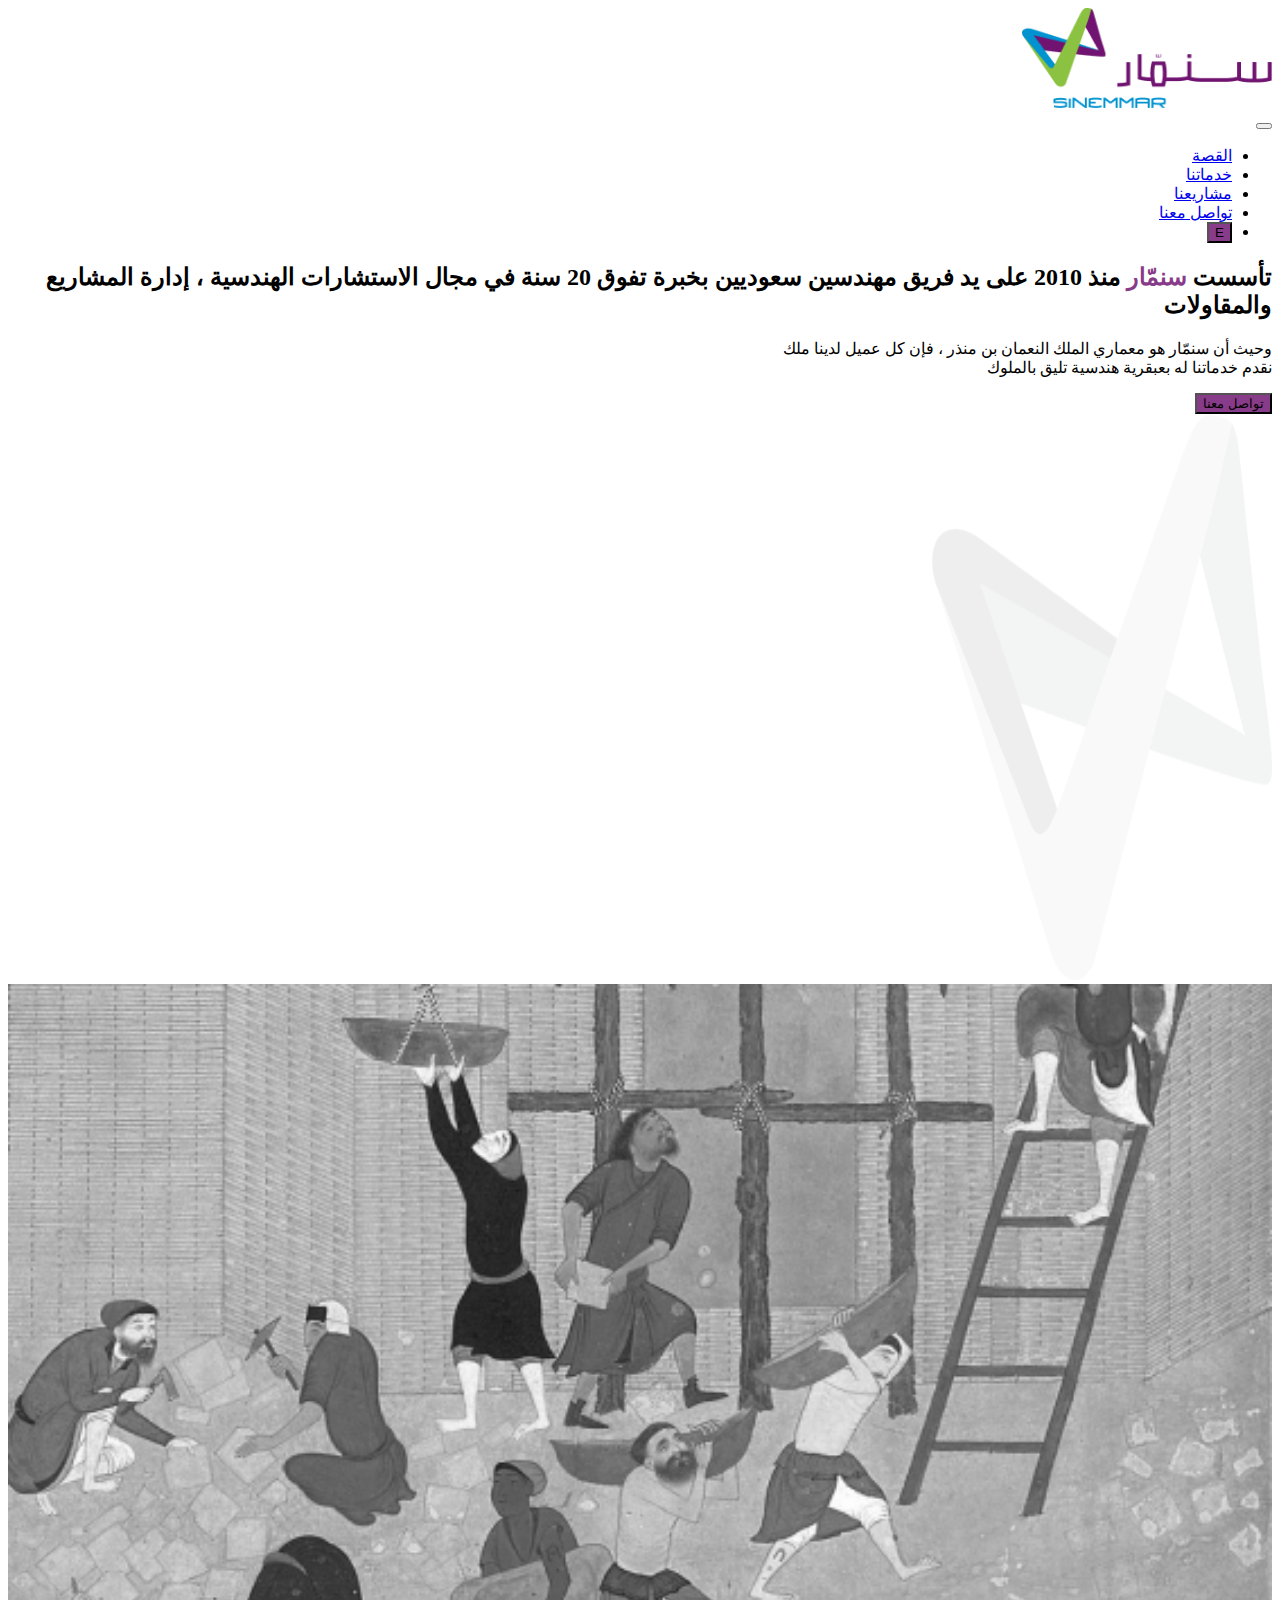
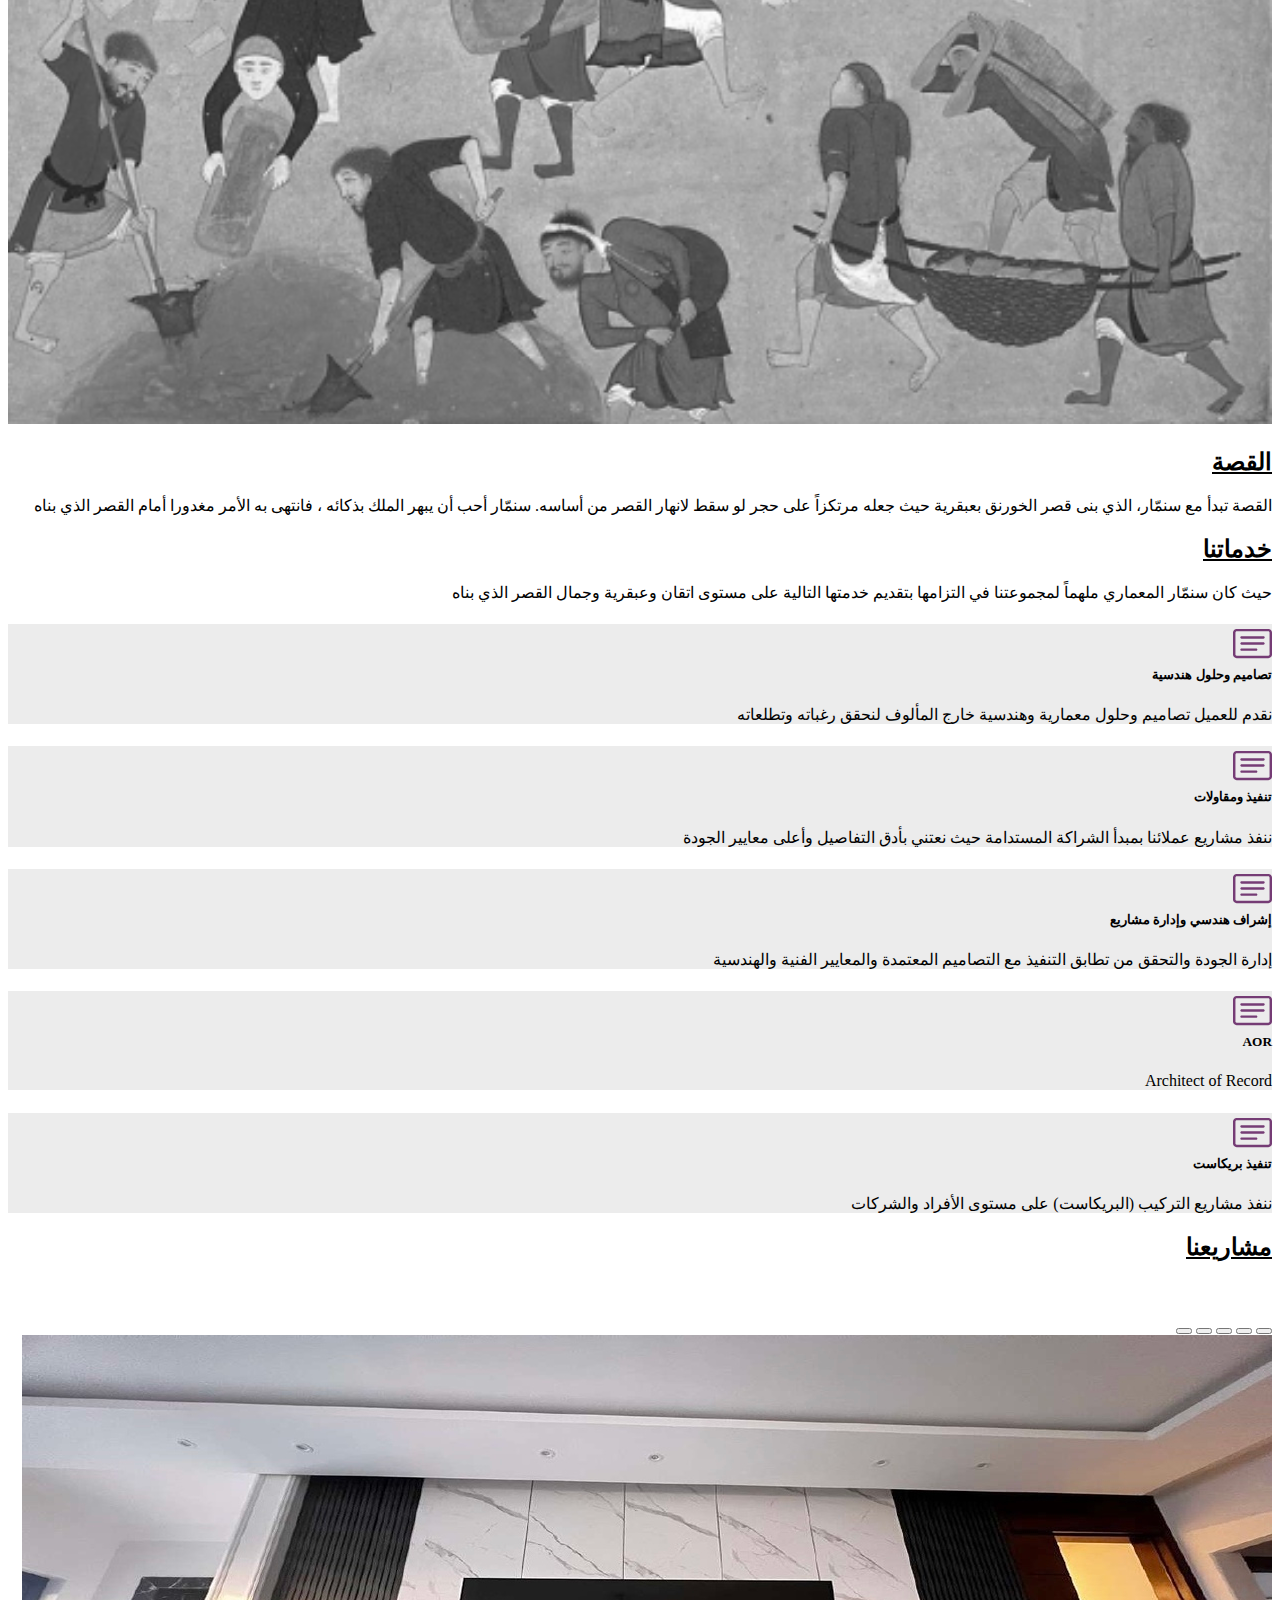
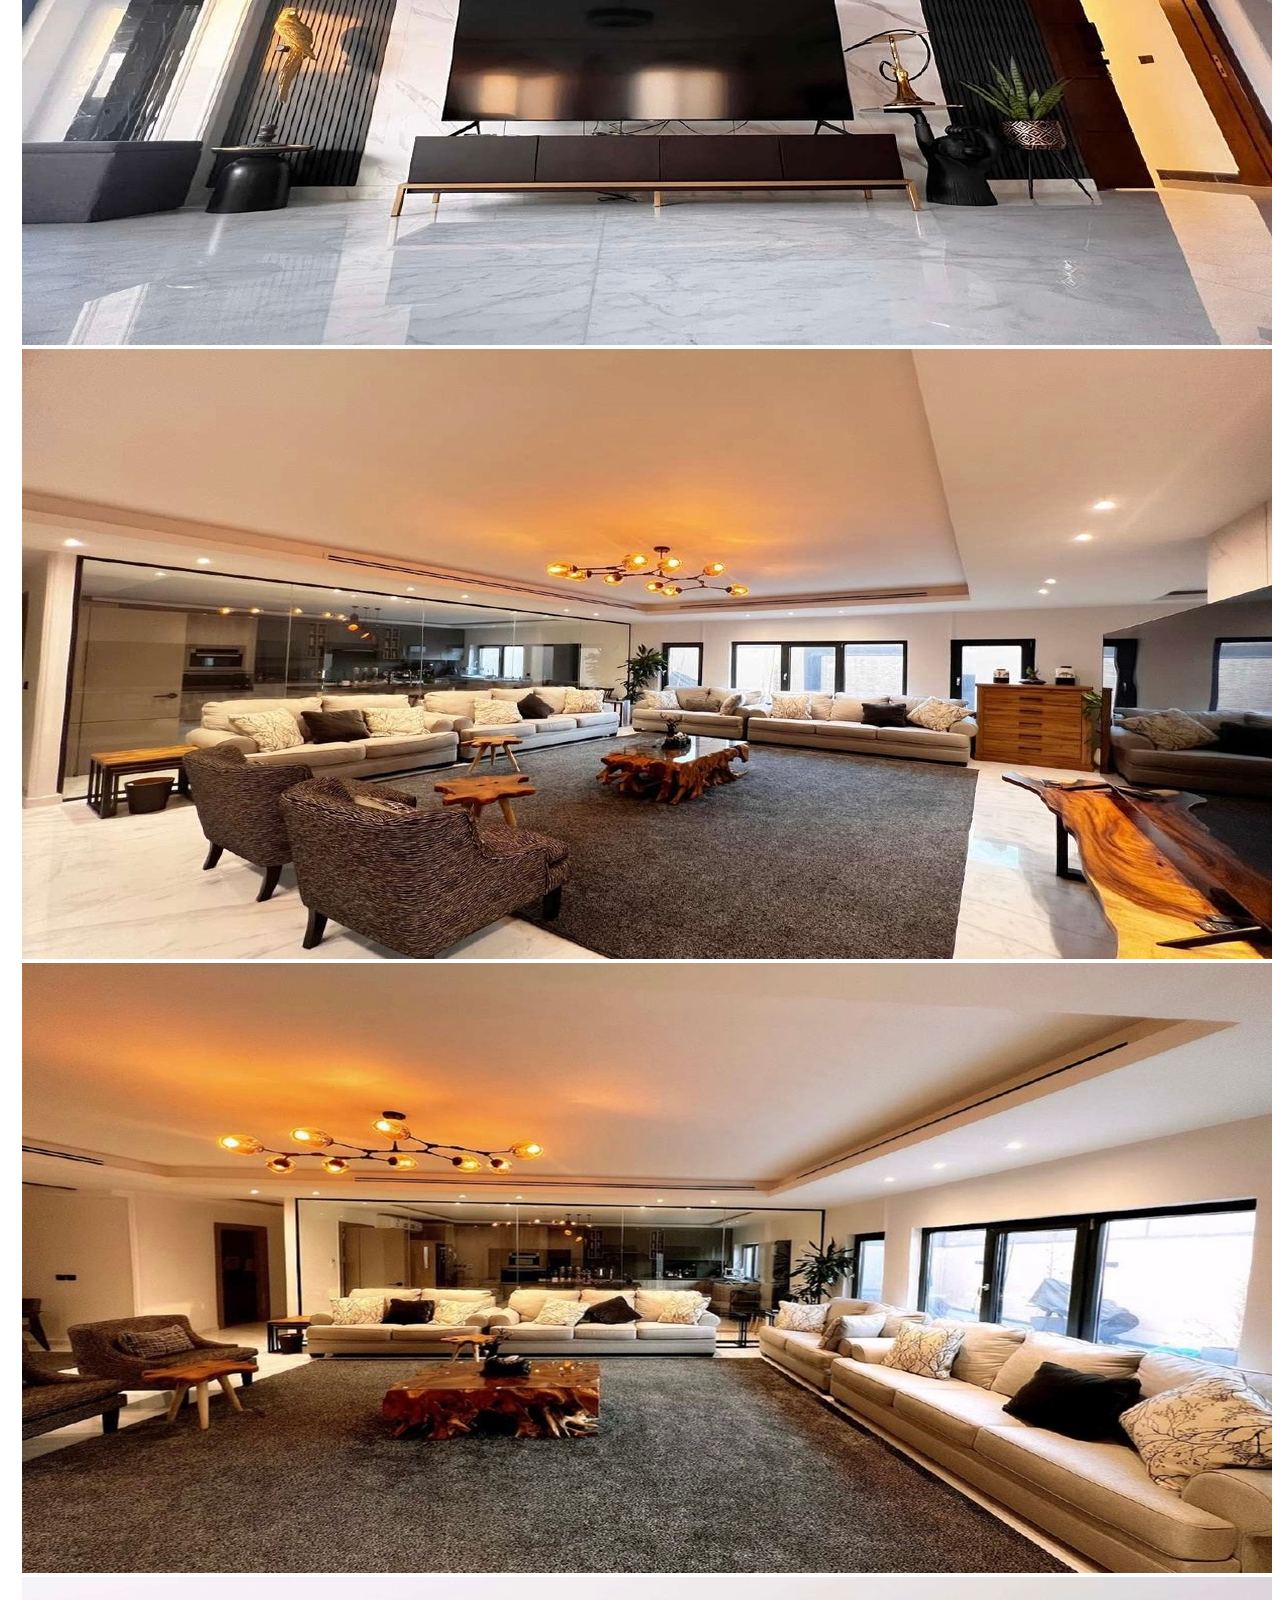
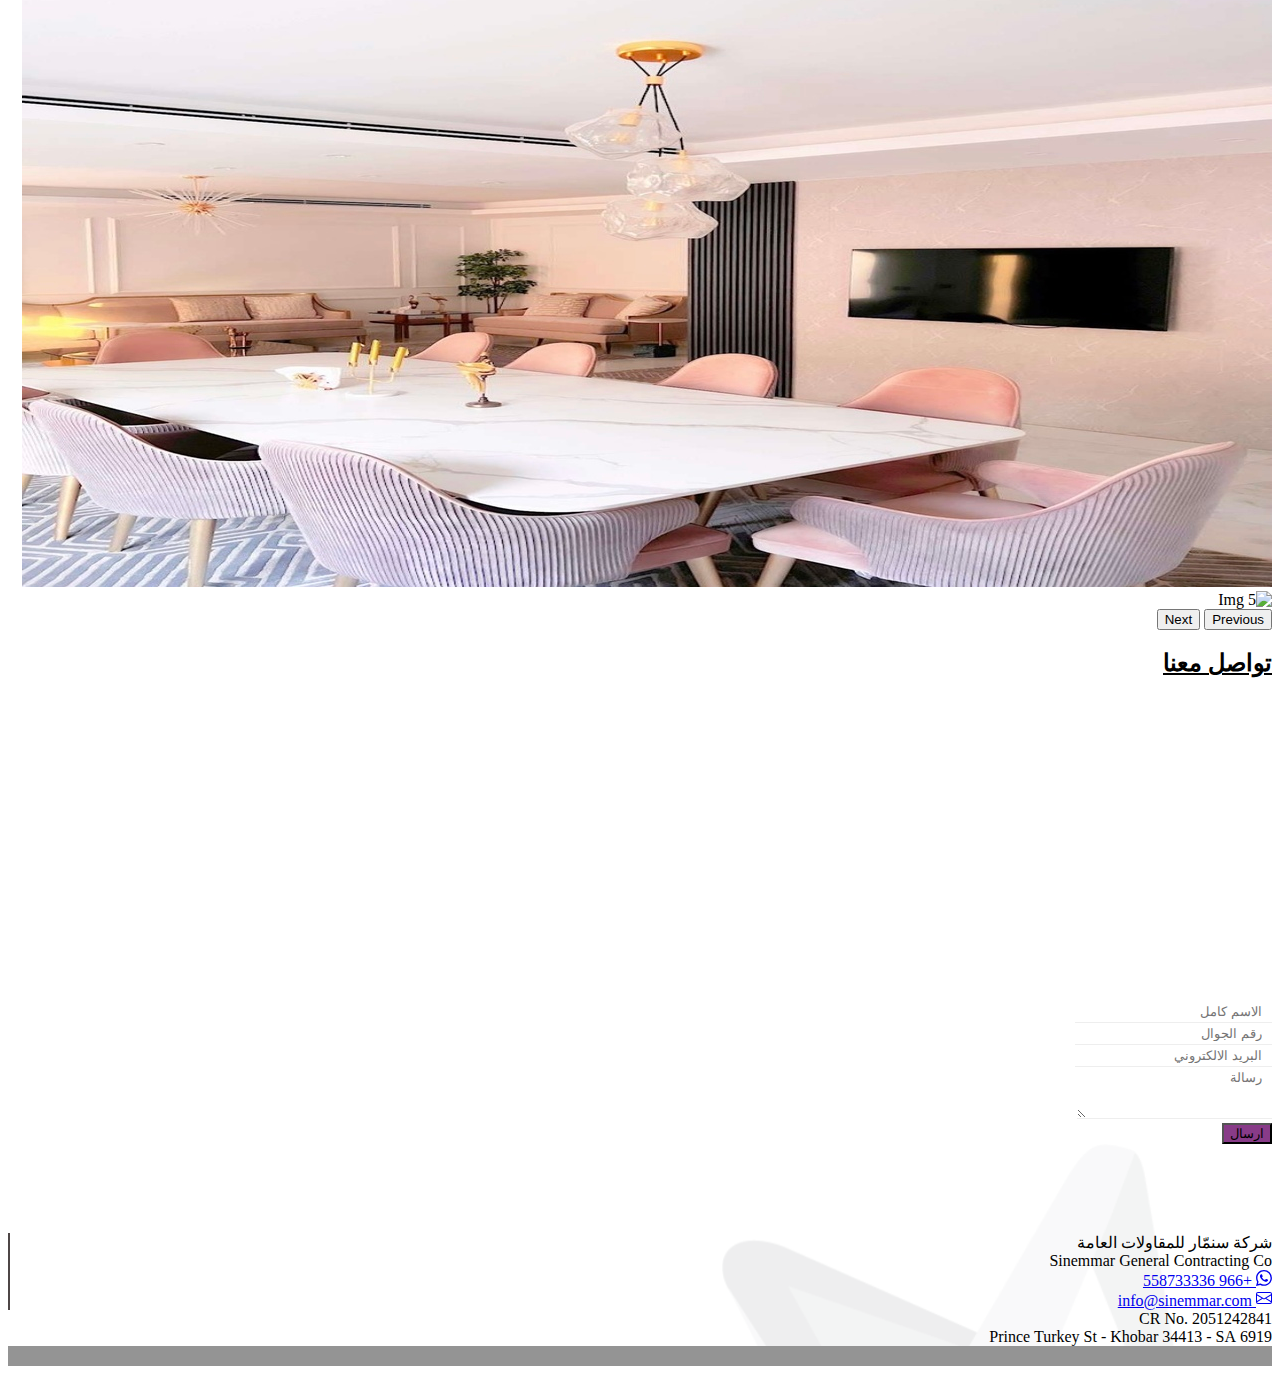
==== index.html @ f7c26a79 "slider en update" ====
<!DOCTYPE html>
<html lang="ar" dir="rtl">
  <head>
    <meta charset="utf-8" />
    <meta name="viewport" content="width=device-width, initial-scale=1">
    <title>سنمار</title>
    <link
      href="https://cdn.jsdelivr.net/npm/bootstrap@5.2.0/dist/css/bootstrap.min.css"
      rel="stylesheet"
      integrity="sha384-gH2yIJqKdNHPEq0n4Mqa/HGKIhSkIHeL5AyhkYV8i59U5AR6csBvApHHNl/vI1Bx"
      crossorigin="anonymous"
    />
    <!-- Local Css -->
    <link rel="stylesheet" href="assets/css/style.css" />
    <!-- google font-->
    <link rel="preconnect" href="https://fonts.googleapis.com" />
    <link rel="preconnect" href="https://fonts.gstatic.com" crossorigin />
    <link
      href="https://fonts.googleapis.com/css2?family=Montserrat:wght@400;700&family=Tajawal:wght@300;400;500&display=swap"
      rel="stylesheet"
    />
  </head>
  <body>
    <div class="container" id="mainDiv">
      <nav class="navbar navbar-expand-lg " id="navbar">
        <div class="container" >
          <div class="navbar-brand visible-xs-block">
            <a href="#">
              <img
                class="d-inline-block align-text-top"
                src="assets/images/sinemmarlogo.png"
                alt="logo"
                width="250"
                height="100"
              />
            </a>
          </div>

          <button
            class="navbar-toggler"
            type="button"
            data-bs-toggle="collapse"
            data-bs-target="#navbarSupportedContent"
            aria-controls="navbarSupportedContent"
            aria-expanded="false"
            aria-label="Toggle navigation"
          >
            <span class="navbar-toggler-icon"></span>
          </button>

          <div
            class="collapse navbar-collapse position-relative"
            id="navbarSupportedContent"
          >
            <ul
              class="navbar-nav me-auto mb-2 mb-lg-0 text-black p-0 text-center gap-3"
              
            >
              <li class="nav-item">
                <a class="nav-link" href="#about">القصة</a>
              </li>
              <li class="nav-item">
                <a class="nav-link" href="#services">خدماتنا</a>
              </li>
              <li class="nav-item">
                <a class="nav-link" href="#projects">مشاريعنا</a>
              </li>
              <li class="nav-item">
                <a class="nav-link" href="#contact">تواصل معنا</a>
              </li>

              <li class="nav-item">
                <a class="" href="indexEN.html"
                  ><button
                    type="button"
                    class="btn local-primary text-white px-2 me-md-2"
                  >
                    E
                  </button></a
                >
              </li>
            </ul>
          </div>
        </div>
      </nav>
      
      <div class="row align-items-center py-5">
        <div class="col col-sm-7 col-md-7">
          <h2 class="fw-bold lh-1 mb-2 text-end pb-4">
            تأسست 
            <span style="color: #883b88">سنمّار</span>
            منذ 2010 على يد فريق
            مهندسين سعوديين بخبرة تفوق 20 سنة في مجال الاستشارات الهندسية ،
            إدارة المشاريع والمقاولات
          </h2>
          <p class="lead text-end">
            وحيث أن سنمّار هو معماري الملك النعمان بن منذر ، فإن كل عميل لدينا ملك
            <br />
            نقدم خدماتنا له بعبقرية هندسية تليق بالملوك
          </p>
          <div class="text-end pb-3">
            <a href="#contactUsSection"
              ><button
                type="button"
                class="btn local-primary text-white px-4"
              >
                تواصل معنا
              </button></a
            >
          </div>
        </div>

        <div class="col d-none d-sm-block mb-2">
          <img
            src="assets/images/Asset 2.png"
            class="d-block img-fluid"
            alt="SINEMMAR"
            width="340"
            height="566"
            loading="lazy"
          />
        </div>
      </div>
    </div>


    <div class="bg-light py-5" id="aboutUsSection">
      <div class="position-relative anchor" style="top:-190px; visibility:none" id="about"></div>
      <div class="container pt-4 pb-4">
        <div
          class="row align-items-center"
        >
          <div class="col d-none d-sm-block">
            <img
              id="aboutUsImage"
              src="assets/images/about.png"
              alt="Sinemmar"
              width="100%"
              loading="lazy"
            />
          </div>
          <div class="col col-lg-8 col-md-8 col-sm-12" dir="rtl">
            <h2 class="textalign fw-bold lh-1 mb-3 text-end pb-4">
              <span class="underline">القصة</span>
            </h2>
            <p class="lead text-end ">
              القصة تبدأ مع سنمّار، الذي بنى قصر الخورنق بعبقرية حيث جعله مرتكزاً
              على حجر لو سقط لانهار القصر من أساسه. سنمّار أحب أن يبهر الملك
              بذكائه ، فانتهى به الأمر مغدورا أمام القصر الذي بناه
            </p>
            <div class="d-grid gap-2 d-md-flex justify-content-md-start"></div>
          </div>

          

        </div>
      </div>
    </div>


    <div class="container py-5 border-bottom" id="servicesSection">
      <div class="position-relative anchor" style="top:-190px; visibility:none" id="services"></div>
      <h2 class="fw-bold text-end pb-4">
        <span class="underline">خدماتنا</span>
      </h2>
      <p class="lead text-end">
        حيث كان سنمّار المعماري ملهماً لمجموعتنا في التزامها بتقديم خدمتها
        التالية على مستوى اتقان وعبقرية وجمال القصر الذي بناه
      </p>
      <div
        class="row g-5 pt-3 row-cols-1 row-cols-md-3 justify-content-center"
      >
        

        <div class="col">
          <div class="card h-100 card-background text-end">
            <div class="card-body">
              <h5 class="card-title1">
                <div class="row">
                  <div class="col-2">
                    <img
                    src="assets/images/card-text.svg"
                    alt="Purple icon"
                    width="39"
                    height="39"
                />
                  </div>
                  <div class="col-10">
                    <span class="card-title">تصاميم وحلول هندسية</span>
                  </div>
                  
                </div>

         
              </h5>
              <p class="card-text">
                نقدم للعميل تصاميم وحلول معمارية وهندسية خارج المألوف لنحقق
                رغباته وتطلعاته
              </p>
            </div>
          </div>
        </div>

        <div class="col">
          <div class="card h-100 card-background text-end">
            <div class="card-body">
              <h5 class="card-title1">
                <div class="row">
                  
                  <div class="col-2">
                    <img
                    src="assets/images/card-text.svg"
                    alt="Purple icon"
                    width="39"
                    height="39"
                />
                  </div>
                  <div class="col-10">
                    <span class="card-title">تنفيذ ومقاولات</span>
                  </div>
                </div>
              </h5>
              <p class="card-text">
                ننفذ مشاريع عملائنا بمبدأ الشراكة المستدامة حيث نعتني بأدق
                التفاصيل وأعلى معايير الجودة
              </p>
            </div>
          </div>
        </div>

        <div class="col">
          <div class="card h-100 card-background text-end">
            <div class="card-body">
              <h5 class="card-title1">
                <div class="row">
                  
                  <div class="col-2 ">
                    <img
                      src="assets/images/card-text.svg"
                      alt="Purple icon"
                      width="39"
                      height="39"
                  />
                  </div>
                  <div class="col-10">
                    <span class="card-title">إشراف هندسي وإدارة مشاريع</span>
                  </div>
                </div>

         
              </h5>
              <p class="card-text">إدارة الجودة والتحقق من تطابق التنفيذ مع التصاميم المعتمدة والمعايير الفنية والهندسية
              </p>
            </div>
          </div>
        </div>
        

        <div class="col">
          <div class="card h-100 card-background text-end">
            <div class="card-body">
              <h5 class="card-title1">
                <div class="row">
                  <div class="col-2">
                    <img
                    src="assets/images/card-text.svg"
                    alt="Purple icon"
                    width="39"
                    height="39"
                />
                  </div>
                  <div class="col-10">
                    <span class="card-title">AOR</span>
                  </div>
                  
                </div>

         
              </h5>
              <p class="card-text">
                Architect of Record
              </p>
            </div>
          </div>
        </div>

        <div class="col">
          <div class="card h-100 card-background text-end">
            <div class="card-body">
              <h5 class="card-title1">
                <div class="row">
                  <div class="col-2">
                    <img
                    src="assets/images/card-text.svg"
                    alt="Purple icon"
                    width="39"
                    height="39"
                />
                  </div>
                  <div class="col-10">
                    <span class="card-title">تنفيذ بريكاست</span>
                  </div>
                  
                </div>

         
              </h5>
              <p class="card-text">
                ننفذ مشاريع التركيب (البريكاست) على مستوى الأفراد والشركات
              </p>
            </div>
          </div>
        </div>
      </div>
    </div>

    <div class="container pb-5" id="projectsSection">
      <div class="fw-bold fw-bold text-end pb-4 pt-4">
        <h2 class="underline">مشاريعنا</h2>
        <br>
        <br>

        <div id="carouselExampleIndicators" class="carousel slide" data-bs-ride="true">
          <div class="carousel-indicators">
            <button type="button" data-bs-target="#carouselExampleIndicators" data-bs-slide-to="0" class="active" aria-current="true" aria-label="Project 1"></button>
            <button type="button" data-bs-target="#carouselExampleIndicators" data-bs-slide-to="1" aria-label="Project 2"></button>
            <button type="button" data-bs-target="#carouselExampleIndicators" data-bs-slide-to="2" aria-label="Project 3"></button>
            <button type="button" data-bs-target="#carouselExampleIndicators" data-bs-slide-to="3" aria-label="Project 4"></button>
            <button type="button" data-bs-target="#carouselExampleIndicators" data-bs-slide-to="4" aria-label="Project 5"></button>
          </div>
          <div class="carousel-inner">
            <div class="carousel-item active">
              <img src="assets/images/IMG-8563.jpg" class="d-block img-fluid" alt="Img 1">
            </div>
            <div class="carousel-item">
              <img src="assets/images/IMG-8566.jpg" class="d-block img-fluid" alt="Img 2">
            </div>
            <div class="carousel-item">
              <img src="assets/images/IMG-8567.jpg" class="d-block img-fluid" alt="Img 3">
            </div>
            <div class="carousel-item">
              <img src="assets/images/IMG-8570.jpg" class="d-block img-fluid" alt="Img 4">
            </div>
            <div class="carousel-item">
              <img src="assets/images/IMG-8574.JPG" class="d-block img-fluid" alt="Img 5">
            </div>
          </div>
          <button class="carousel-control-prev" type="button" data-bs-target="#carouselExampleIndicators" data-bs-slide="prev">
            <span class="carousel-control-prev-icon" aria-hidden="true"></span>
            <span class="visually-hidden">Previous</span>
          </button>
          <button class="carousel-control-next" type="button" data-bs-target="#carouselExampleIndicators" data-bs-slide="next">
            <span class="carousel-control-next-icon" aria-hidden="true"></span>
            <span class="visually-hidden">Next</span>
          </button>
        </div>
      </div>
    </div>

    <div class="bg-light py-5" id="contactUsSection">
      <div class="position-relative anchor" style="top:-190px; visibility:none" id="contact"></div>
      <div class="container">
          <h2 class="textalign fw-bold lh-1 pt-2 mt-5 text-end pt-4 pb-4">
              <span class="underline">تواصل معنا</span>
          </h2>
        <div class="row flex-lg-row-reverse align-items-center">
          <div class="col-10 col-sm-8 col-lg-4">
            <iframe class="mt-5 google-map" 
            height="400px"
            width="350px"
            src="https://www.google.com/maps/embed?pb=!1m18!1m12!1m3!1d3576.5838024460054!2d50.2243826!3d26.3075891!2m3!1f0!2f0!3f0!3m2!1i1024!2i768!4f13.1!3m3!1m2!1s0x3e49e9ea59a87995%3A0x5b8bb6155dc3f69d!2z2YXZg9iq2Kgg2LPZhtmF2ZHYp9ixINmE2YTYpdiz2KrYtNin2LHYp9iqINin2YTZh9mG2K_Ys9mK2Kk!5e0!3m2!1sen!2ssa!4v1664695093255!5m2!1sen!2ssa" width="600" height="450" style="border:0;" allowfullscreen="" loading="lazy" referrerpolicy="no-referrer-when-downgrade" style="border:0;" allowfullscreen="false"  loading="lazy" referrerpolicy="no-referrer-when-downgrade"></iframe>
          </div>
          
          <div class="col-lg-8">
            <div>
              <form action="https://formsubmit.co/b283be1abea5ff208fe7b72daa873936" method="POST">
                <div class="form-group">
                  <div class="mb-3">
                    <input
                      type="text"
                      class="text-line form-control"
                      name="full_name"
                      id="fullNameInput"
                      placeholder="الاسم كامل"
                    />
                  </div>
                  <div class="mb-3">
                    <input
                      type="text"
                      name="phone_number"
                      class="text-line form-control"
                      id="phoneInput"
                      placeholder="رقم الجوال"
                    />
                  </div>
                  <div class="mb-3">
                    <input
                      type="email"
                      name="email"
                      class="text-line form-control"
                      id="emailInput"
                      placeholder="البريد الالكتروني"
                    />
                  </div>
                  <div class="mb-3">
                    <textarea
                      class="text-line form-control"
                      id="messageInput"
                      name="message"
                      rows="3"
                      placeholder="رسالة"
                    ></textarea>
                  </div>
                  <div class="mb-3 justify-content-start">
                    <button
                      type="submit"
                      class="btn local-primary text-white px-4 me-md-2  "
                    >
                    ارسال</button>
                  </div>
                </div>
              </form>
            </div>
          </div>
        </div>
      </div>
    </div>

    <div class="p-3">
    </div>

    <div id="footerLogoBackground">
      <div class="container pb-4">
        <div class="row row-cols-1 row-cols-sm-1 row-cols-md-3">
          <div class="col vertical-line">
            <div>شركة سنمّار للمقاولات العامة</div>
            <div>Sinemmar General Contracting Co</div>
          </div>
          <div class="col vertical-line">
            <div>
              <a href="tel:+96638492220" class="text-black">
                <svg
                  xmlns="http://www.w3.org/2000/svg"
                  width="16"
                  height="16"
                  fill="currentColor"
                  class="bi bi-whatsapp"
                  viewBox="0 0 16 16"
                >
                  <path
                    d="M13.601 2.326A7.854 7.854 0 0 0 7.994 0C3.627 0 .068 3.558.064 7.926c0 1.399.366 2.76 1.057 3.965L0 16l4.204-1.102a7.933 7.933 0 0 0 3.79.965h.004c4.368 0 7.926-3.558 7.93-7.93A7.898 7.898 0 0 0 13.6 2.326zM7.994 14.521a6.573 6.573 0 0 1-3.356-.92l-.24-.144-2.494.654.666-2.433-.156-.251a6.56 6.56 0 0 1-1.007-3.505c0-3.626 2.957-6.584 6.591-6.584a6.56 6.56 0 0 1 4.66 1.931 6.557 6.557 0 0 1 1.928 4.66c-.004 3.639-2.961 6.592-6.592 6.592zm3.615-4.934c-.197-.099-1.17-.578-1.353-.646-.182-.065-.315-.099-.445.099-.133.197-.513.646-.627.775-.114.133-.232.148-.43.05-.197-.1-.836-.308-1.592-.985-.59-.525-.985-1.175-1.103-1.372-.114-.198-.011-.304.088-.403.087-.088.197-.232.296-.346.1-.114.133-.198.198-.33.065-.134.034-.248-.015-.347-.05-.099-.445-1.076-.612-1.47-.16-.389-.323-.335-.445-.34-.114-.007-.247-.007-.38-.007a.729.729 0 0 0-.529.247c-.182.198-.691.677-.691 1.654 0 .977.71 1.916.81 2.049.098.133 1.394 2.132 3.383 2.992.47.205.84.326 1.129.418.475.152.904.129 1.246.08.38-.058 1.171-.48 1.338-.943.164-.464.164-.86.114-.943-.049-.084-.182-.133-.38-.232z"
                  />
                </svg>
                +966 558733336
              </a>
            </div>
            <div class="">
              <a href="mailto:info@sinemmar.com" class="text-black">
                <svg
                  xmlns="http://www.w3.org/2000/svg"
                  width="16"
                  height="16"
                  fill="currentColor"
                  class="bi bi-envelope"
                  viewBox="0 0 16 16"
                >
                  <path
                    d="M0 4a2 2 0 0 1 2-2h12a2 2 0 0 1 2 2v8a2 2 0 0 1-2 2H2a2 2 0 0 1-2-2V4Zm2-1a1 1 0 0 0-1 1v.217l7 4.2 7-4.2V4a1 1 0 0 0-1-1H2Zm13 2.383-4.708 2.825L15 11.105V5.383Zm-.034 6.876-5.64-3.471L8 9.583l-1.326-.795-5.64 3.47A1 1 0 0 0 2 13h12a1 1 0 0 0 .966-.741ZM1 11.105l4.708-2.897L1 5.383v5.722Z"
                  />
                </svg>
                info@sinemmar.com
              </a>
            </div>
          </div>
          <div class="col ">
            <div>CR No. 2051242841</div>
            <div>6919 Prince Turkey St - Khobar 34413 - SA</div>
          </div>
        </div>
      </div>
      <div>
        <div class="full-width-hr"></div>
      </div>
    </div>


    <script
      src="https://cdn.jsdelivr.net/npm/bootstrap@5.2.0/dist/js/bootstrap.bundle.min.js"
      integrity="sha384-A3rJD856KowSb7dwlZdYEkO39Gagi7vIsF0jrRAoQmDKKtQBHUuLZ9AsSv4jD4Xa"
      crossorigin="anonymous"></script>

    <script src="https://code.jquery.com/jquery-1.12.4.min.js"></script>

    <script src="assets/js/app.js"></script>
  </body>
</html>
---- assets/css/style.css ----
:root{
    --bs-body-font-family:'Montserrat', sans-serif, 'Tajawal', sans-serif;
}

.local-primary {
    background-color: #883B88;
    border-radius: 0 !important;
}

.local-primary:hover {
    background-color: #7e6a7e;
    border-radius: 0 !important;
}
.underline {
    text-decoration:underline;
}
.card-background {
    background-color: #ECECEC;
    border-color: #ECECEC;
    border-radius: 0 !important;
}
.card-hidden-title-text {
    position: absolute;   
    bottom: 0;
    left: 0;
    display: none;
}
.card-hidden-subtitle-text {
    position: absolute;   
    bottom: 0;
    left: 0;
    display: none;
}
.card-active-title-text{
    position: absolute;   
    bottom: 0;
    left: 0;
    display: block;
    background: white;
    width: 100%;
    height: 50%;
}
.card-active-subtitle-text{
    position: absolute;   
    bottom: 0;
    left: 0;
    display: block;
    background: white;
    width: 100%;
    height: 50%;
}
.card-shrink-image:hover:after {
    opacity: 1;
}
.card-shrink-image:hover .card-hidden-title-text {
    display: block;
    width: 100%;
    height: 50%;
}
.card-shrink-image:hover .card-hidden-subtitle-text {
    display: block;
    width: 100%;
    height: 40%;
}
.text-line {
    background-color: transparent;
    color: #eeeeee;
    outline: none;
    outline-style: none;
    border-top: none;
    border-left: none;
    border-right: none;
    border-bottom: solid #eeeeee 1px;
    padding: 3px 10px;
    text-align: right;
}
.text-line:hover,
.text-line:focus {
    box-shadow: 0 0 0px 1000px #ffffff inset !important;
    
}
.vertical-line {
    border-left: 2px solid #4D4646;
} 

.google-map{
    max-width: 400px;
    max-height: 300px;
}

.full-width-hr{
    width: 100%;
    background-color: #949494;
    height: 20px;
}


#footerLogoBackground {
    padding-top: 7%;
    background:url(../images/footer-image-new.svg) no-repeat right bottom; 
}

/* Extra small devices (phones, 600px and down) */
@media only screen and (max-width: 600px) {
    #footerLogoBackground { 
        background-size: 70% 70%;    
    }
}

/* Small devices (portrait tablets and large phones, 600px and up) */
@media only screen and (min-width: 600px) {
    #footerLogoBackground { 
        background-size: 50% 60%;    
    }
}

/* Medium devices (landscape tablets, 768px and up) */
@media only screen and (min-width: 768px) {
    #footerLogoBackground { 
        background-size: 50% 70%;    
    }
}

/* Large devices (laptops/desktops, 992px and up) */
@media only screen and (min-width: 992px) {
    #footerLogoBackground { 
        background-size: 50% 100%;    
    } 
}

/* Extra large devices (large laptops and desktops, 1200px and up) */
@media only screen and (min-width: 1200px) {
    #footerLogoBackground { 
        background-size: 50% 100%;    
    } 
}




/* .black-layer {
    position:absolute;
    width:100%;
    height: 100%;
    background-color:rgba(0, 0, 0, 0.6);
    color:white;
    bottom:0;
    left:0;
    z-index:5;
} */
/* .hovered-image {
    position:relative;
    width: 80%;
    height: 500px;
} */
/* .project-div{
    position:relative;
    width: 97%;
    height: 500px;
}
.project-hovered-image {
    position:relative;
    width: 50%;
    height: 450px;
}
.image-full-dimensions {
    width: 100%;
    height: 100%
} */
/* .hidden{
    display: none;
}
.show{
    display: block;
}

.nopadding {
    padding-left: 0 !important;
    padding-right: 0 !important;
 }
 
 .mo{
    margin-left: 95%;
 }
 .po{
    margin-left: 50%;
 }
 
 
.text-black{
    text-decoration: none;
}
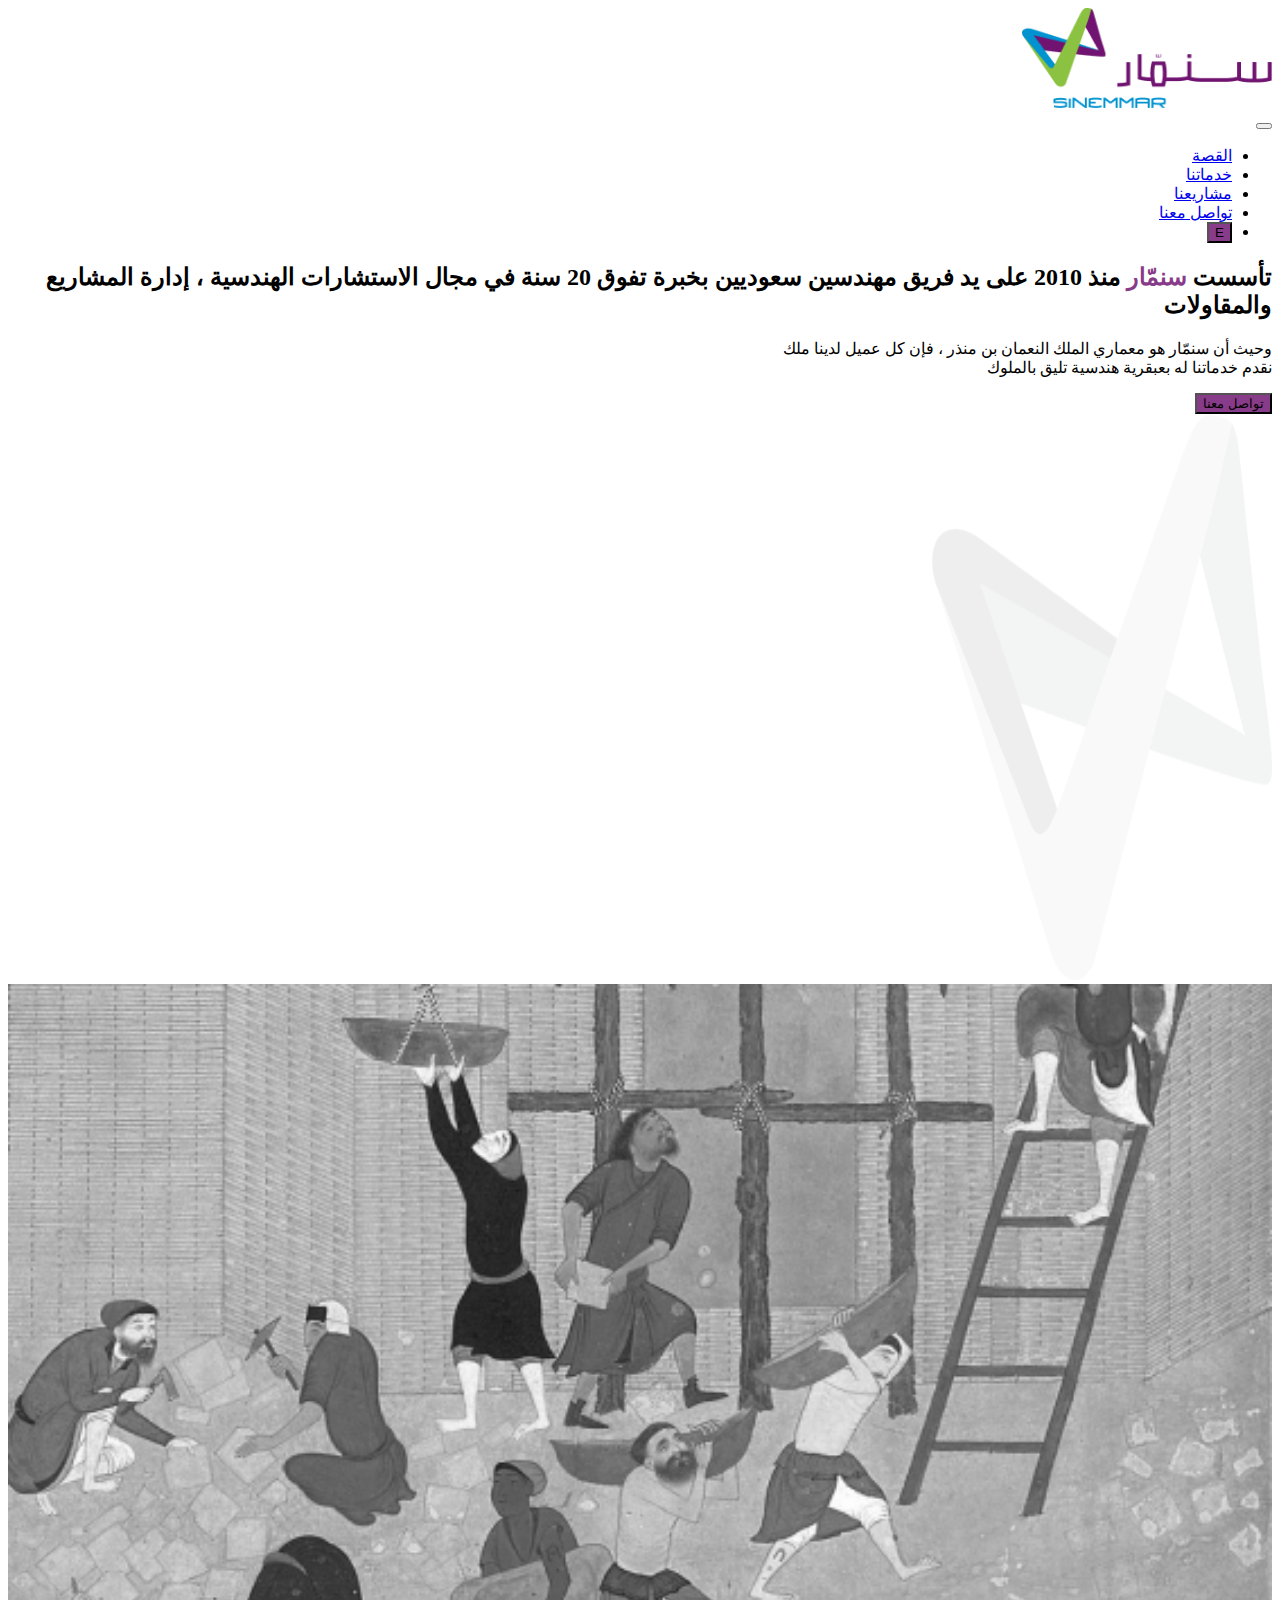
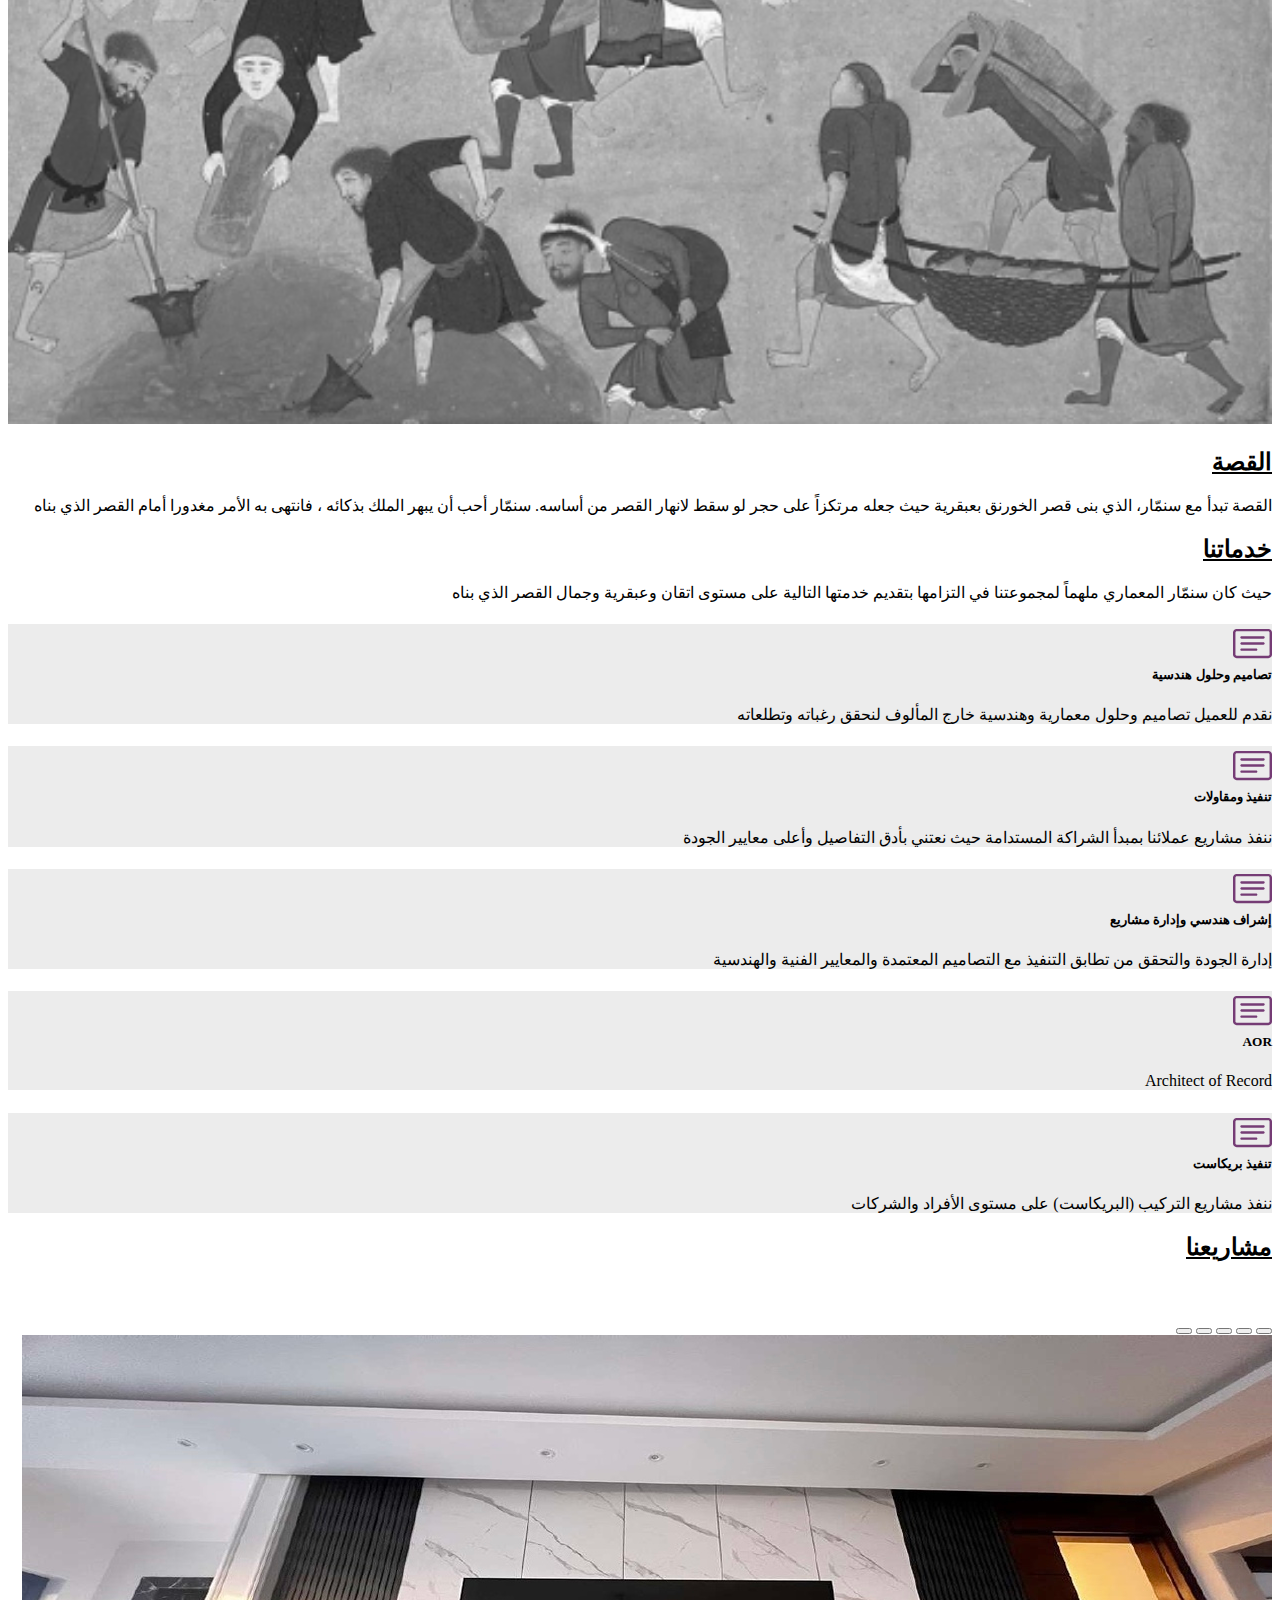
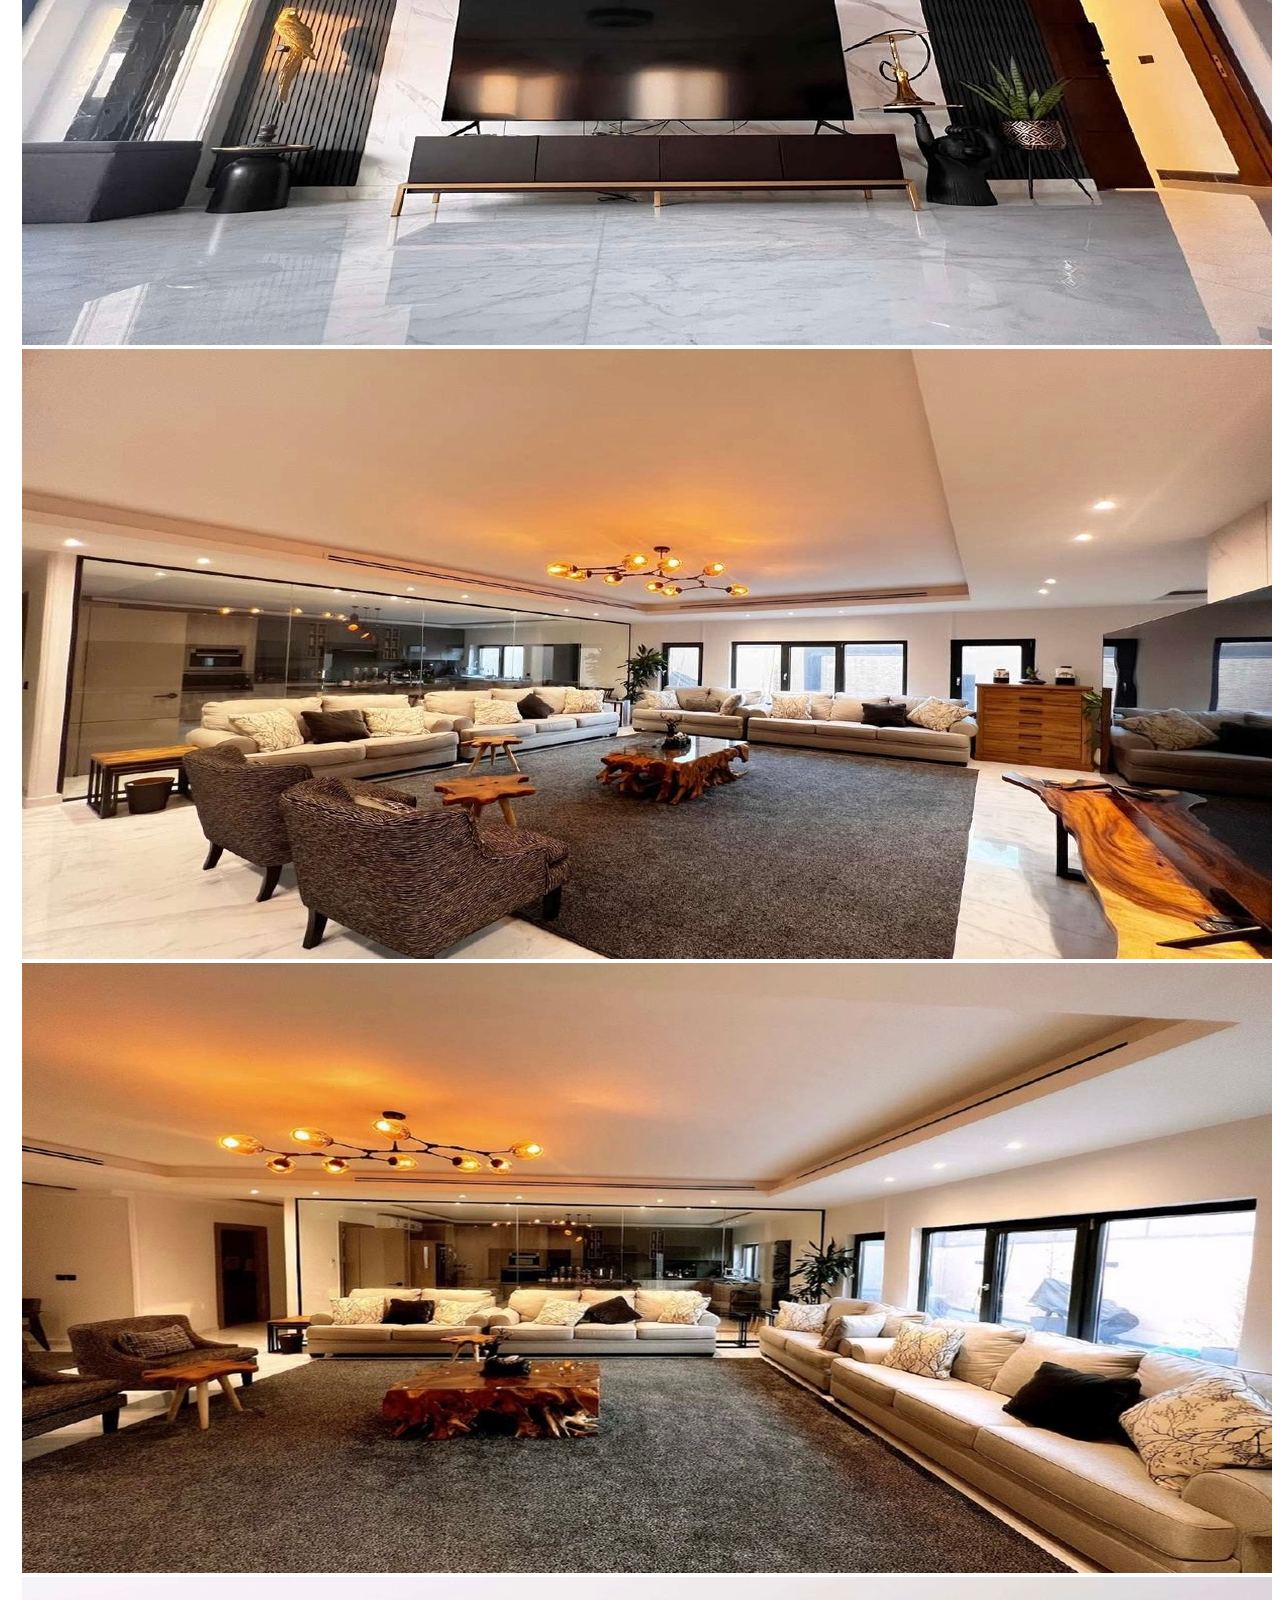
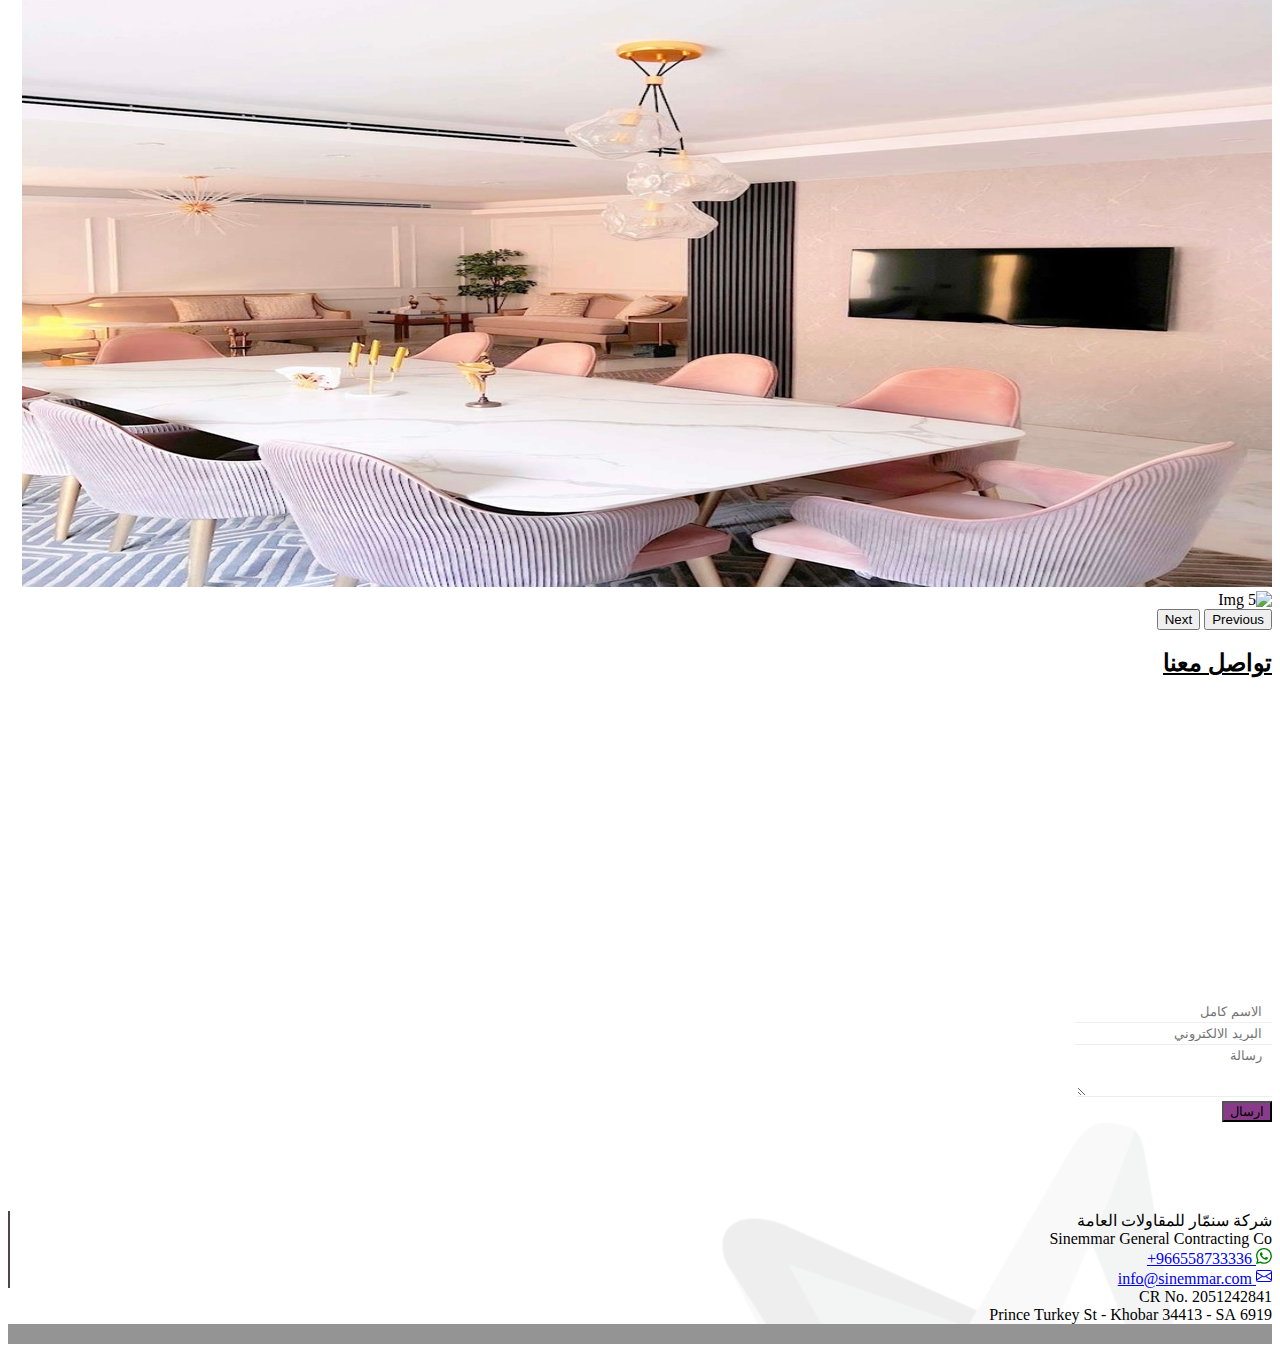
==== commit 2988d53f: "whatsapp, contact us, projects ar" ====
--- a/index.html
+++ b/index.html
@@ -314,8 +314,10 @@
       </div>
     </div>
 
-    <div class="container pb-5" id="projectsSection">
-      <div class="fw-bold fw-bold text-end pb-4 pt-4">
+    <div class="position-relative anchor" style="top:-190px; visibility:none" id="projects"></div>
+    <div class="container pb-5">
+
+      <div class="fw-bold fw-bold text-end pb-4 pt-4 ">
         <h2 class="underline">مشاريعنا</h2>
         <br>
         <br>
@@ -382,15 +384,7 @@
                       name="full_name"
                       id="fullNameInput"
                       placeholder="الاسم كامل"
-                    />
-                  </div>
-                  <div class="mb-3">
-                    <input
-                      type="text"
-                      name="phone_number"
-                      class="text-line form-control"
-                      id="phoneInput"
-                      placeholder="رقم الجوال"
+                      required
                     />
                   </div>
                   <div class="mb-3">
@@ -400,6 +394,8 @@
                       class="text-line form-control"
                       id="emailInput"
                       placeholder="البريد الالكتروني"
+                      pattern="(05|5)(5|0|3|6|4|9|1|8|7)([0-9]{7})"
+                      required
                     />
                   </div>
                   <div class="mb-3">
@@ -409,6 +405,7 @@
                       name="message"
                       rows="3"
                       placeholder="رسالة"
+                      required
                     ></textarea>
                   </div>
                   <div class="mb-3 justify-content-start">
@@ -438,7 +435,7 @@
           </div>
           <div class="col vertical-line">
             <div>
-              <a href="tel:+96638492220" class="text-black">
+              <a href="https://wa.me/966558733336" class="text-black">
                 <svg
                   xmlns="http://www.w3.org/2000/svg"
                   width="16"
@@ -446,12 +443,15 @@
                   fill="currentColor"
                   class="bi bi-whatsapp"
                   viewBox="0 0 16 16"
+                  style="color: green ;"
                 >
                   <path
                     d="M13.601 2.326A7.854 7.854 0 0 0 7.994 0C3.627 0 .068 3.558.064 7.926c0 1.399.366 2.76 1.057 3.965L0 16l4.204-1.102a7.933 7.933 0 0 0 3.79.965h.004c4.368 0 7.926-3.558 7.93-7.93A7.898 7.898 0 0 0 13.6 2.326zM7.994 14.521a6.573 6.573 0 0 1-3.356-.92l-.24-.144-2.494.654.666-2.433-.156-.251a6.56 6.56 0 0 1-1.007-3.505c0-3.626 2.957-6.584 6.591-6.584a6.56 6.56 0 0 1 4.66 1.931 6.557 6.557 0 0 1 1.928 4.66c-.004 3.639-2.961 6.592-6.592 6.592zm3.615-4.934c-.197-.099-1.17-.578-1.353-.646-.182-.065-.315-.099-.445.099-.133.197-.513.646-.627.775-.114.133-.232.148-.43.05-.197-.1-.836-.308-1.592-.985-.59-.525-.985-1.175-1.103-1.372-.114-.198-.011-.304.088-.403.087-.088.197-.232.296-.346.1-.114.133-.198.198-.33.065-.134.034-.248-.015-.347-.05-.099-.445-1.076-.612-1.47-.16-.389-.323-.335-.445-.34-.114-.007-.247-.007-.38-.007a.729.729 0 0 0-.529.247c-.182.198-.691.677-.691 1.654 0 .977.71 1.916.81 2.049.098.133 1.394 2.132 3.383 2.992.47.205.84.326 1.129.418.475.152.904.129 1.246.08.38-.058 1.171-.48 1.338-.943.164-.464.164-.86.114-.943-.049-.084-.182-.133-.38-.232z"
                   />
                 </svg>
-                +966 558733336
+                <span dir="rtl">
+                  966558733336+
+                </span>
               </a>
             </div>
             <div class="">
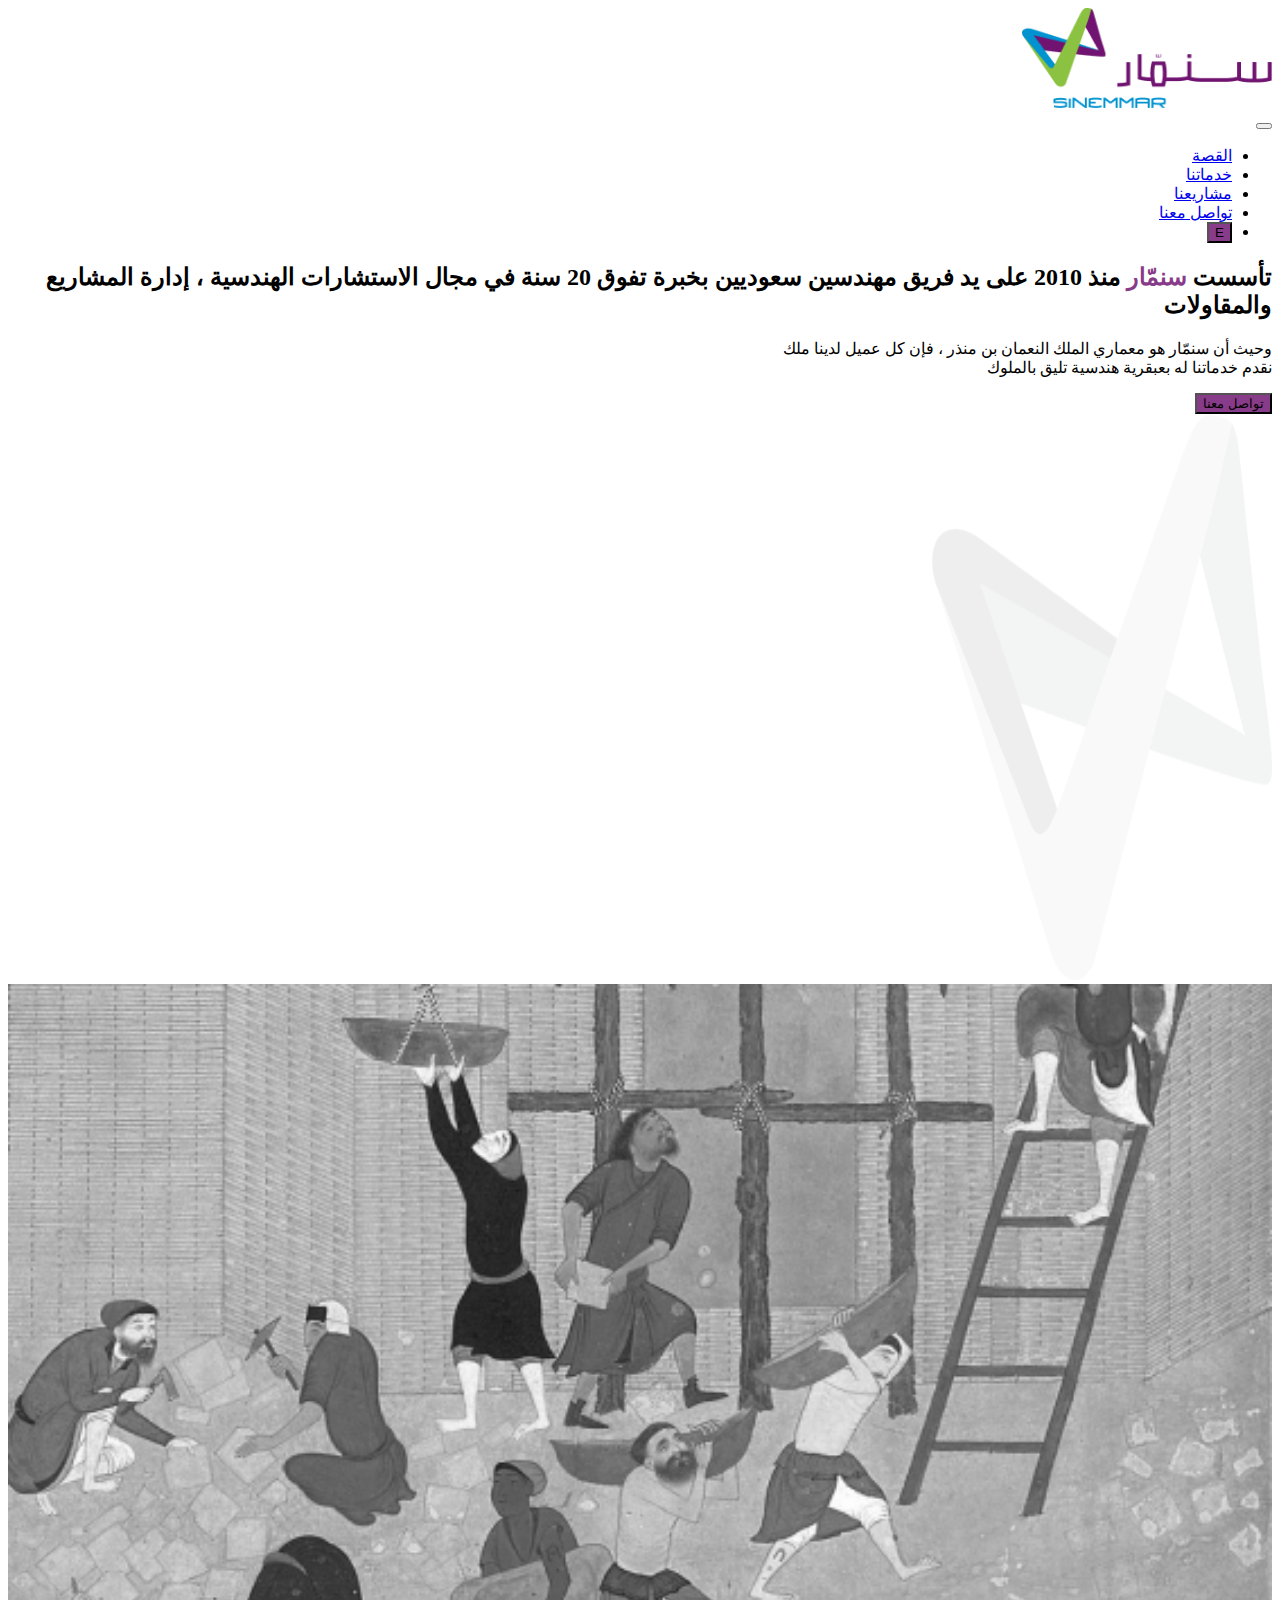
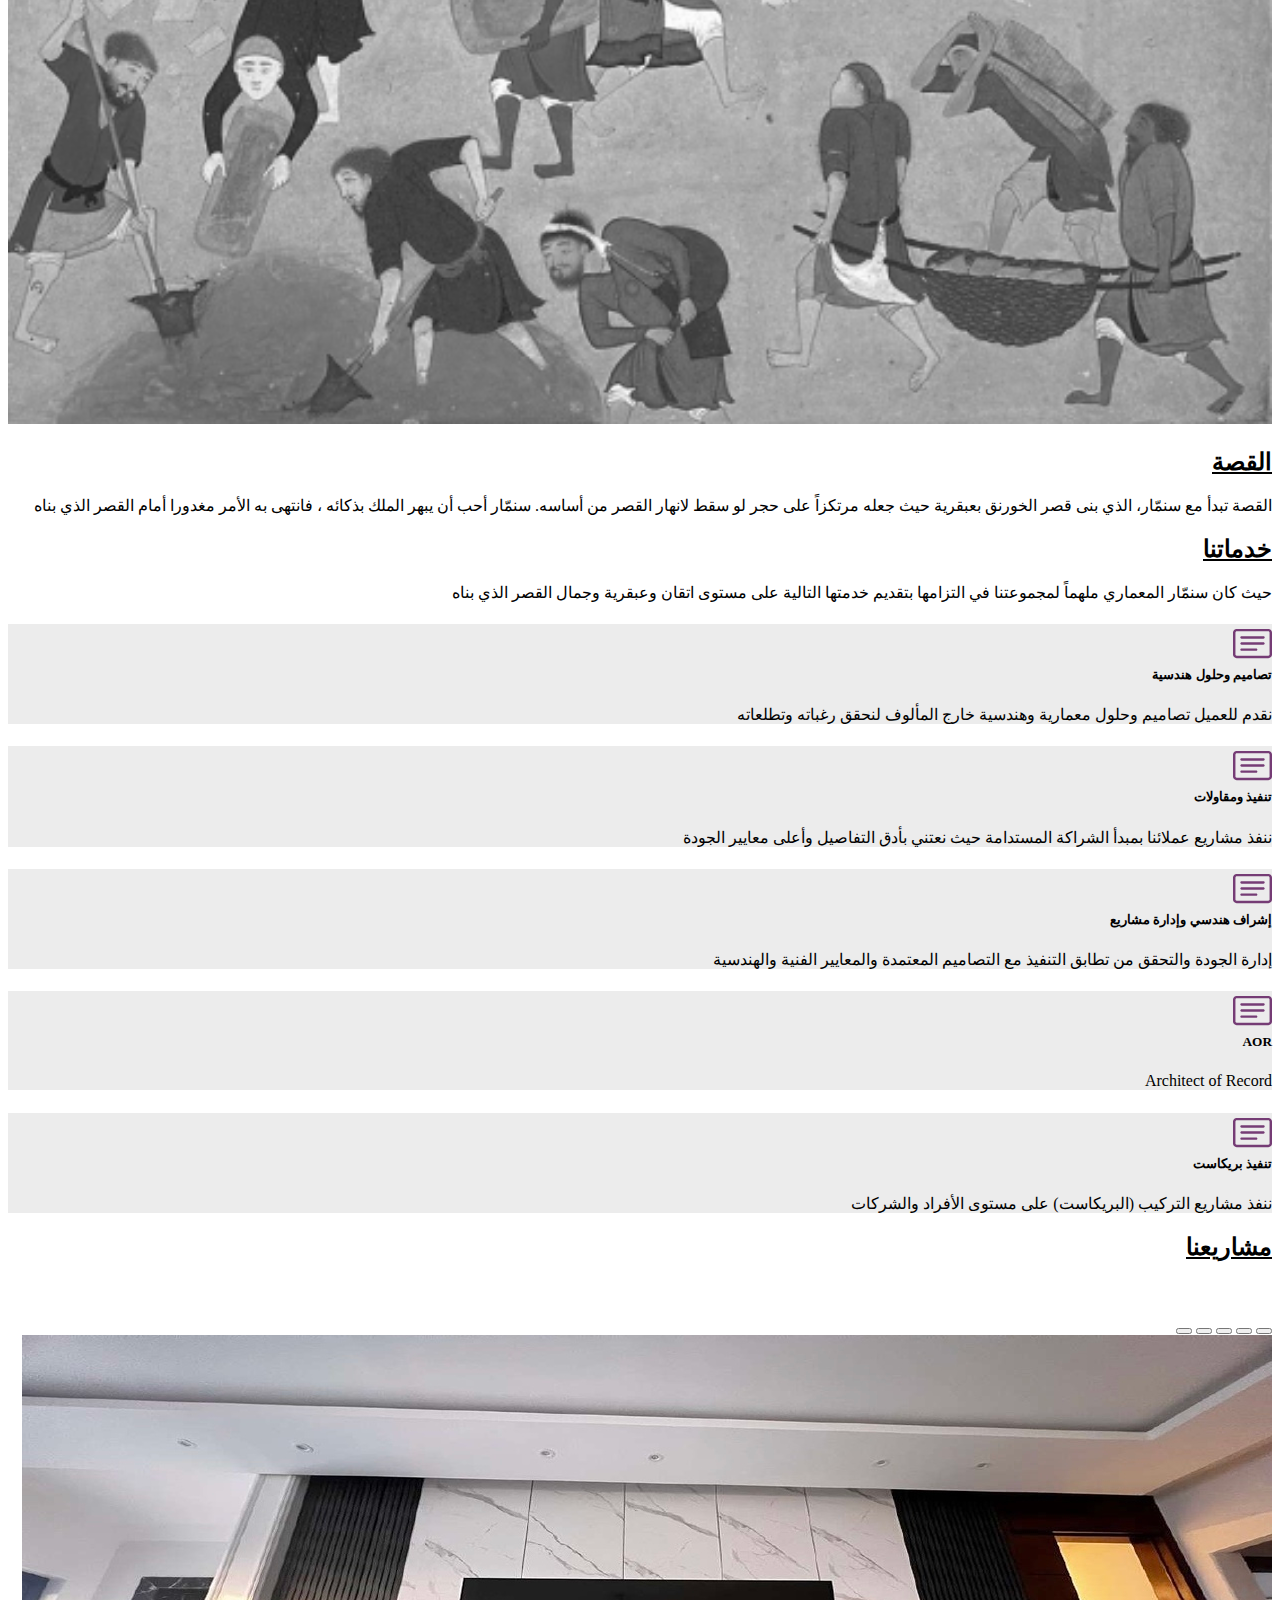
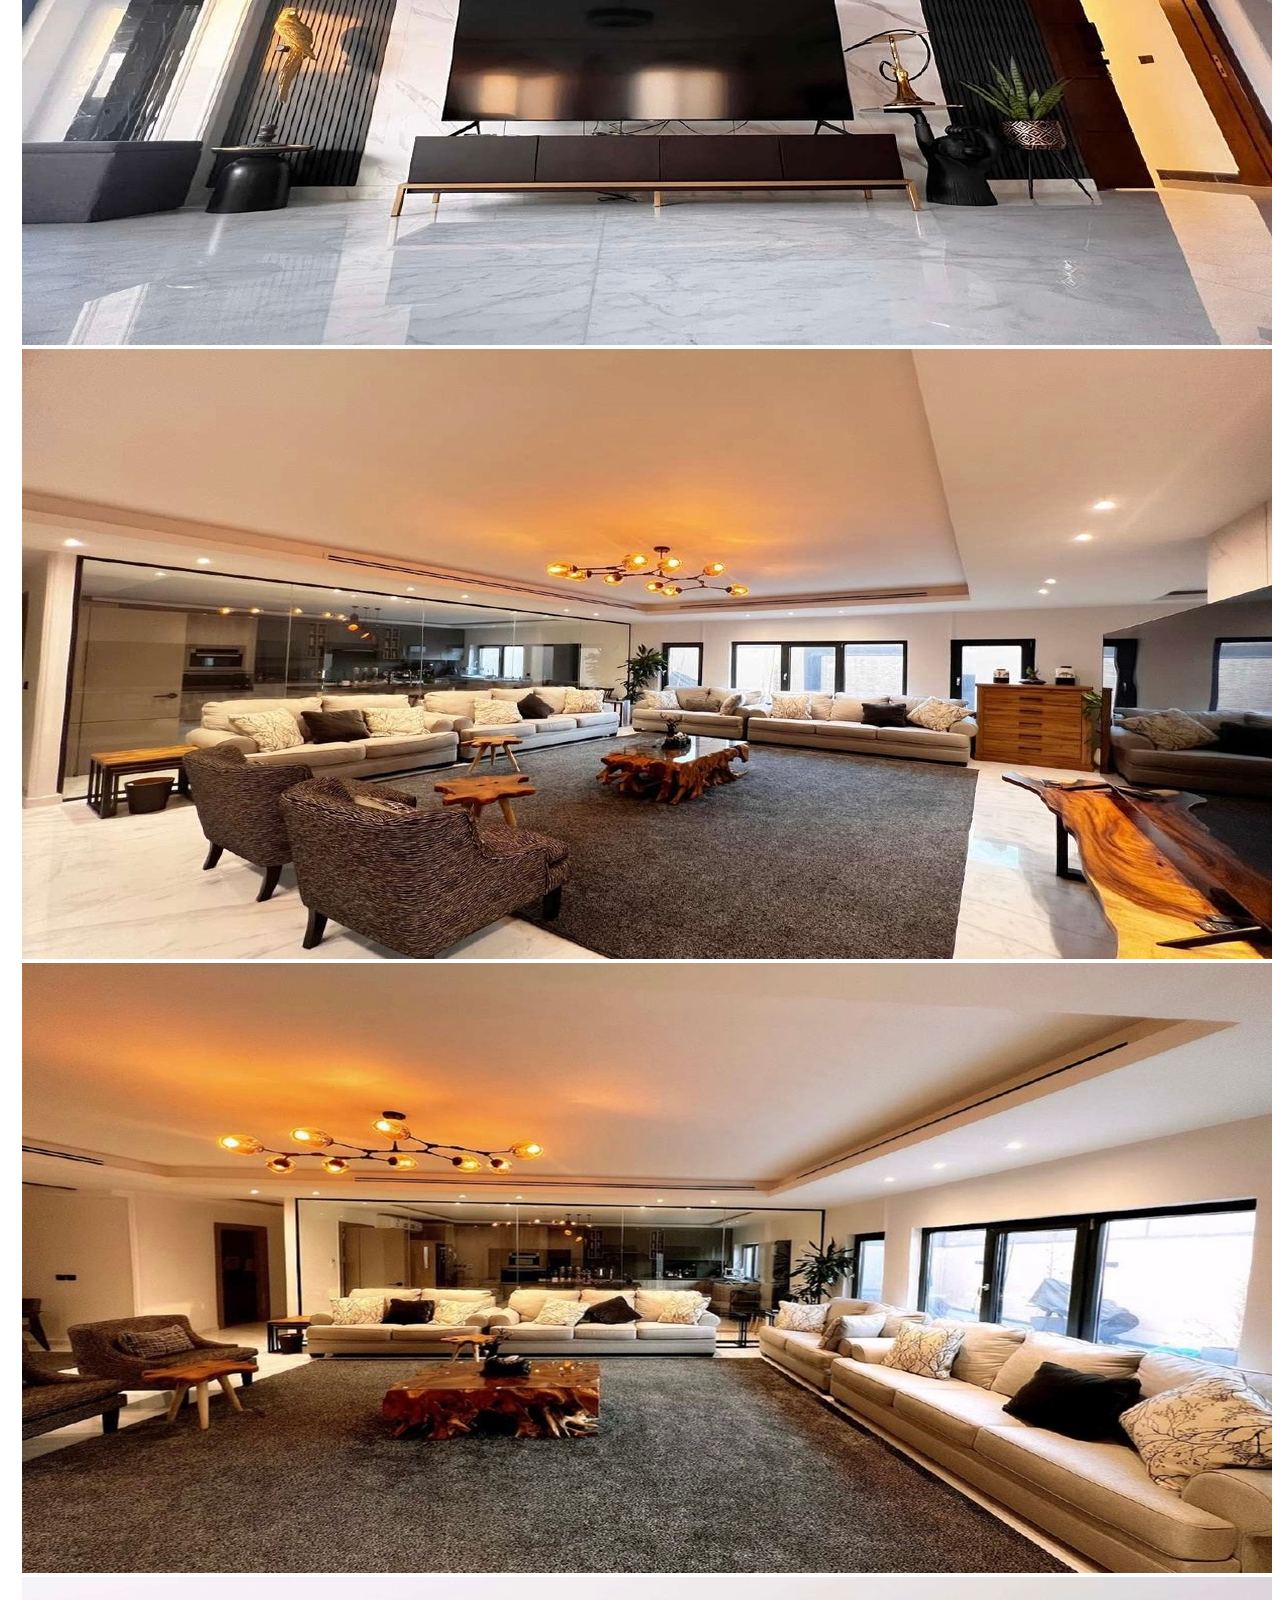
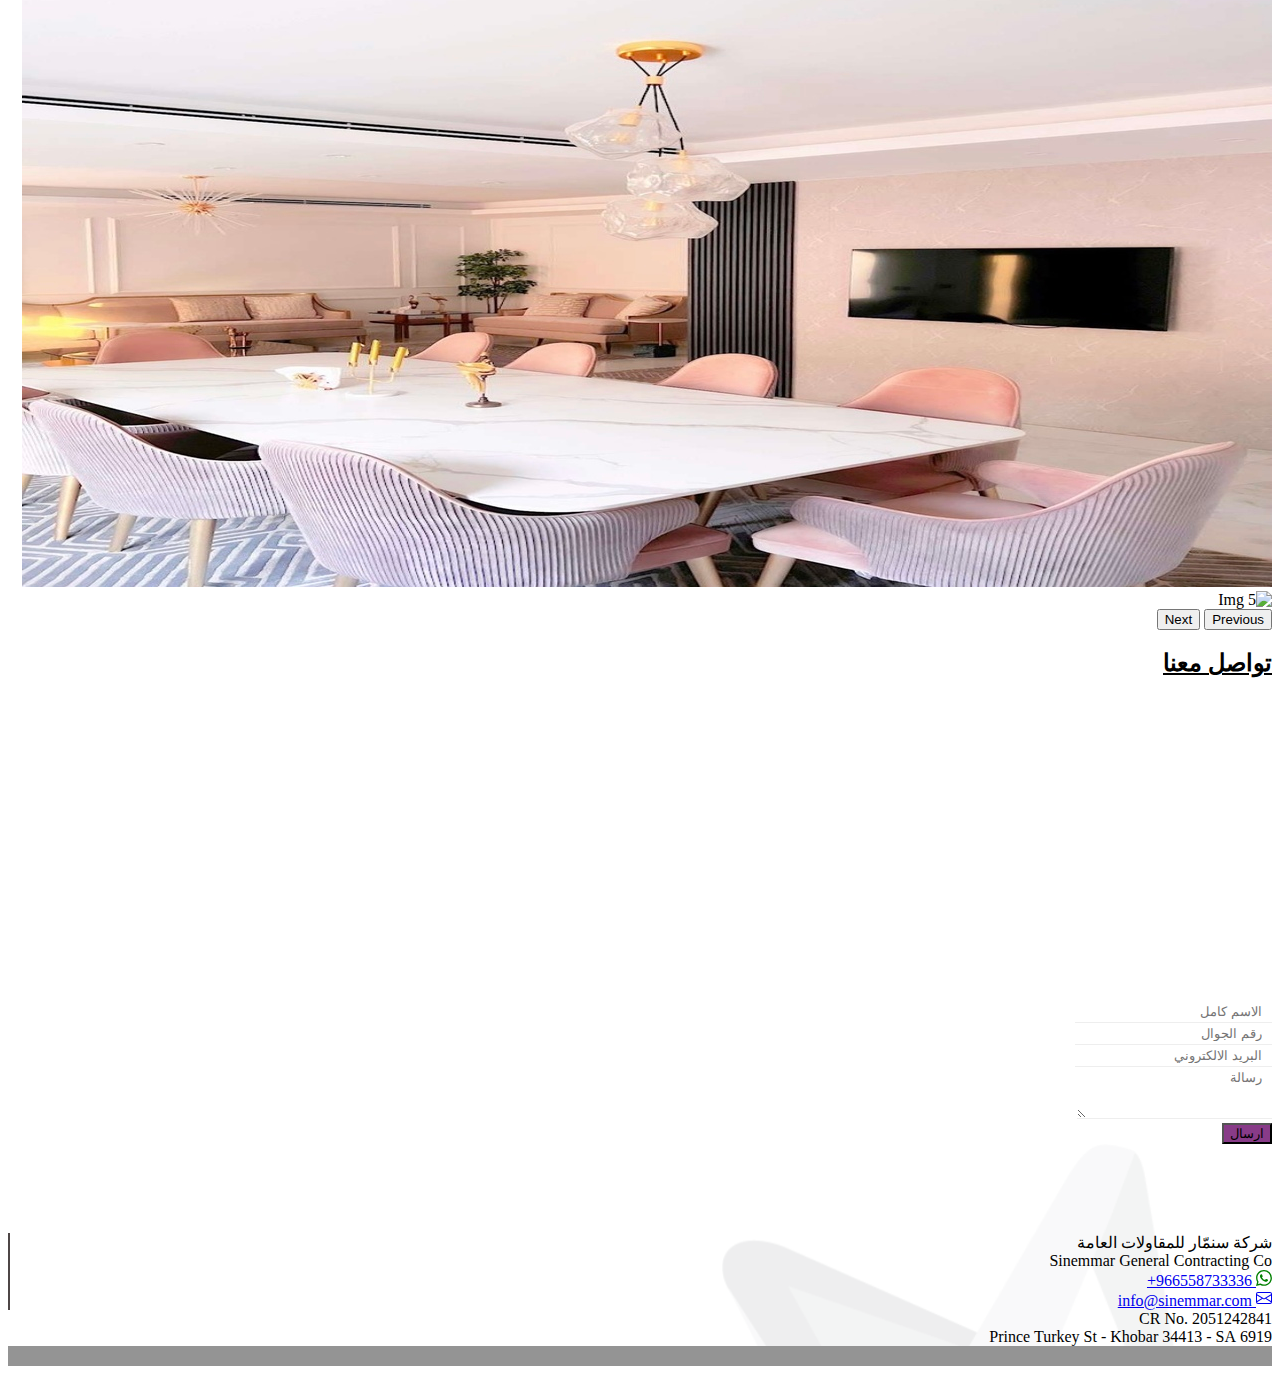
==== commit 30961dc2: "update" ====
--- a/index.html
+++ b/index.html
@@ -389,13 +389,22 @@
                   </div>
                   <div class="mb-3">
                     <input
+                      type="text"
+                      name="phone_number"
+                      class="text-line form-control"
+                      id="phoneInput"
+                      placeholder="رقم الجوال"
+                      pattern="(05|5)(5|0|3|6|4|9|1|8|7)([0-9]{7})"
+                      required
+                    />
+                  </div>
+                  <div class="mb-3">
+                    <input
                       type="email"
                       name="email"
                       class="text-line form-control"
                       id="emailInput"
                       placeholder="البريد الالكتروني"
-                      pattern="(05|5)(5|0|3|6|4|9|1|8|7)([0-9]{7})"
-                      required
                     />
                   </div>
                   <div class="mb-3">
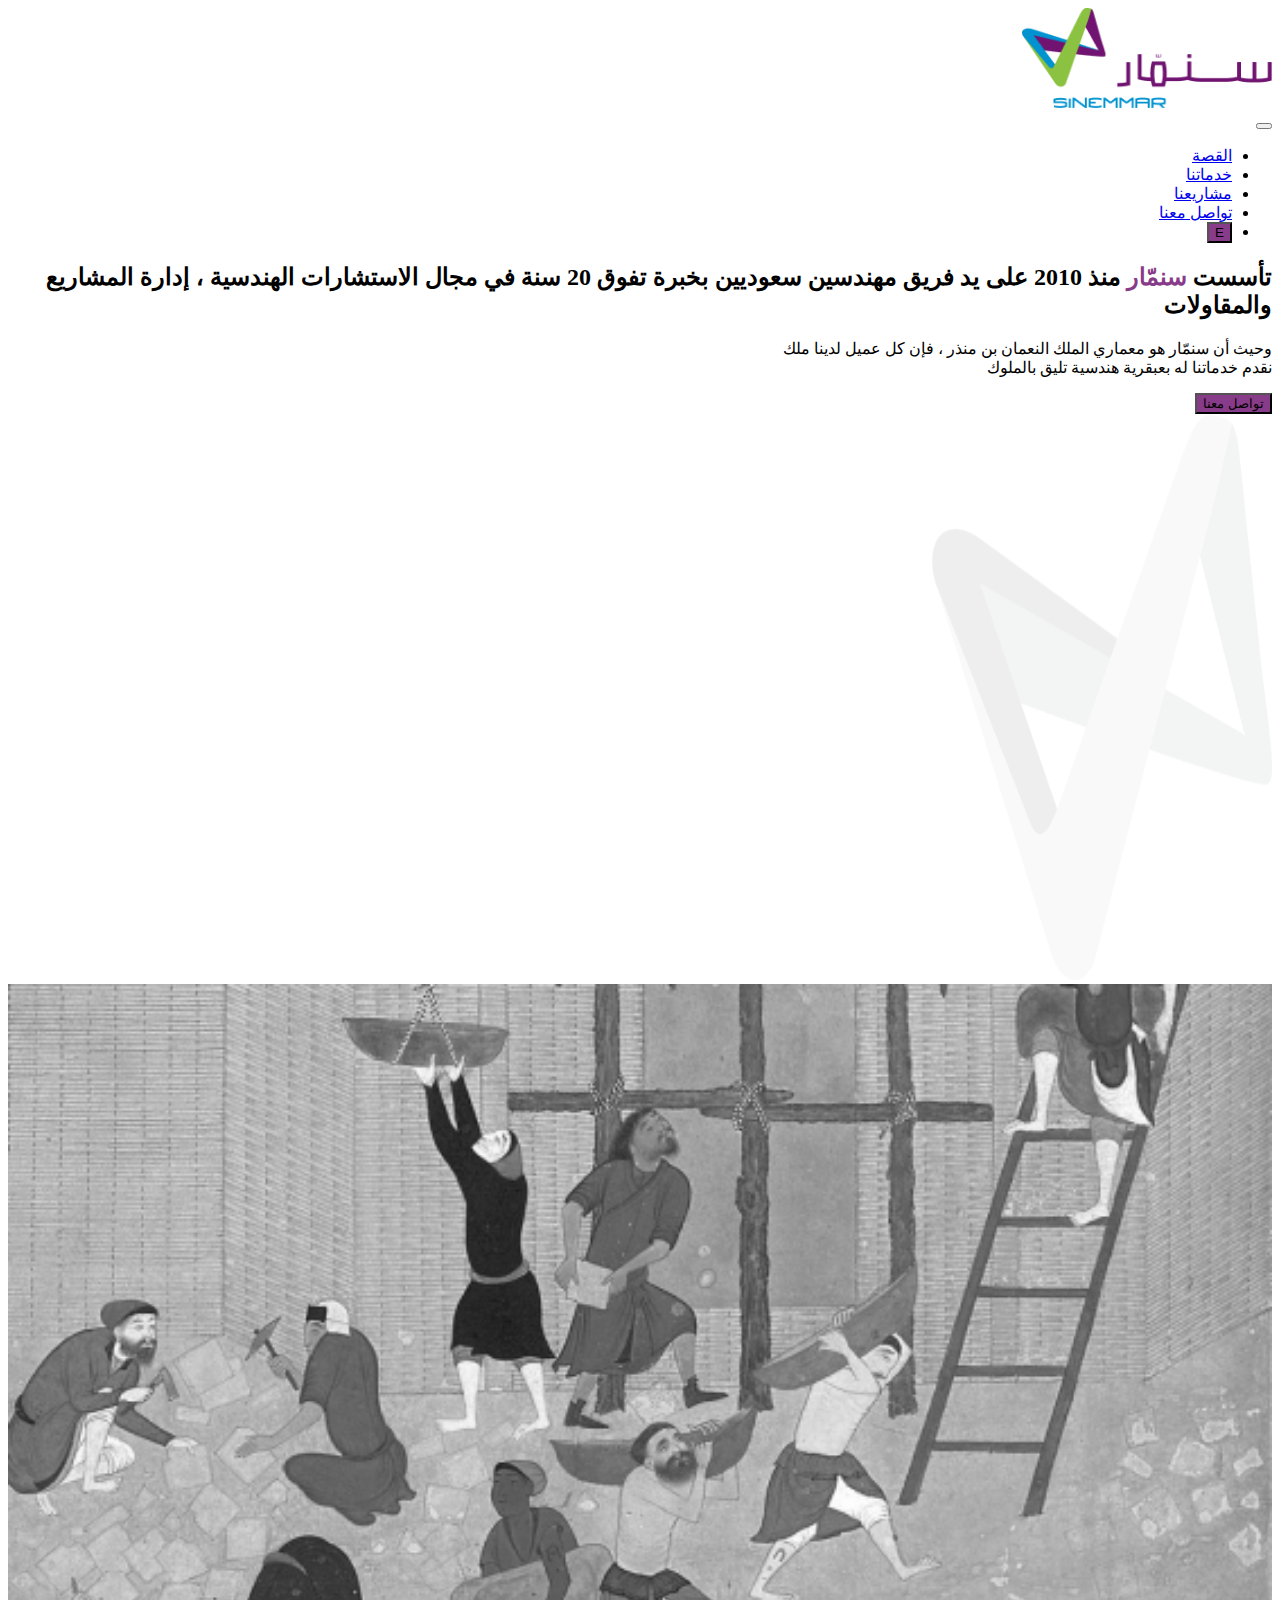
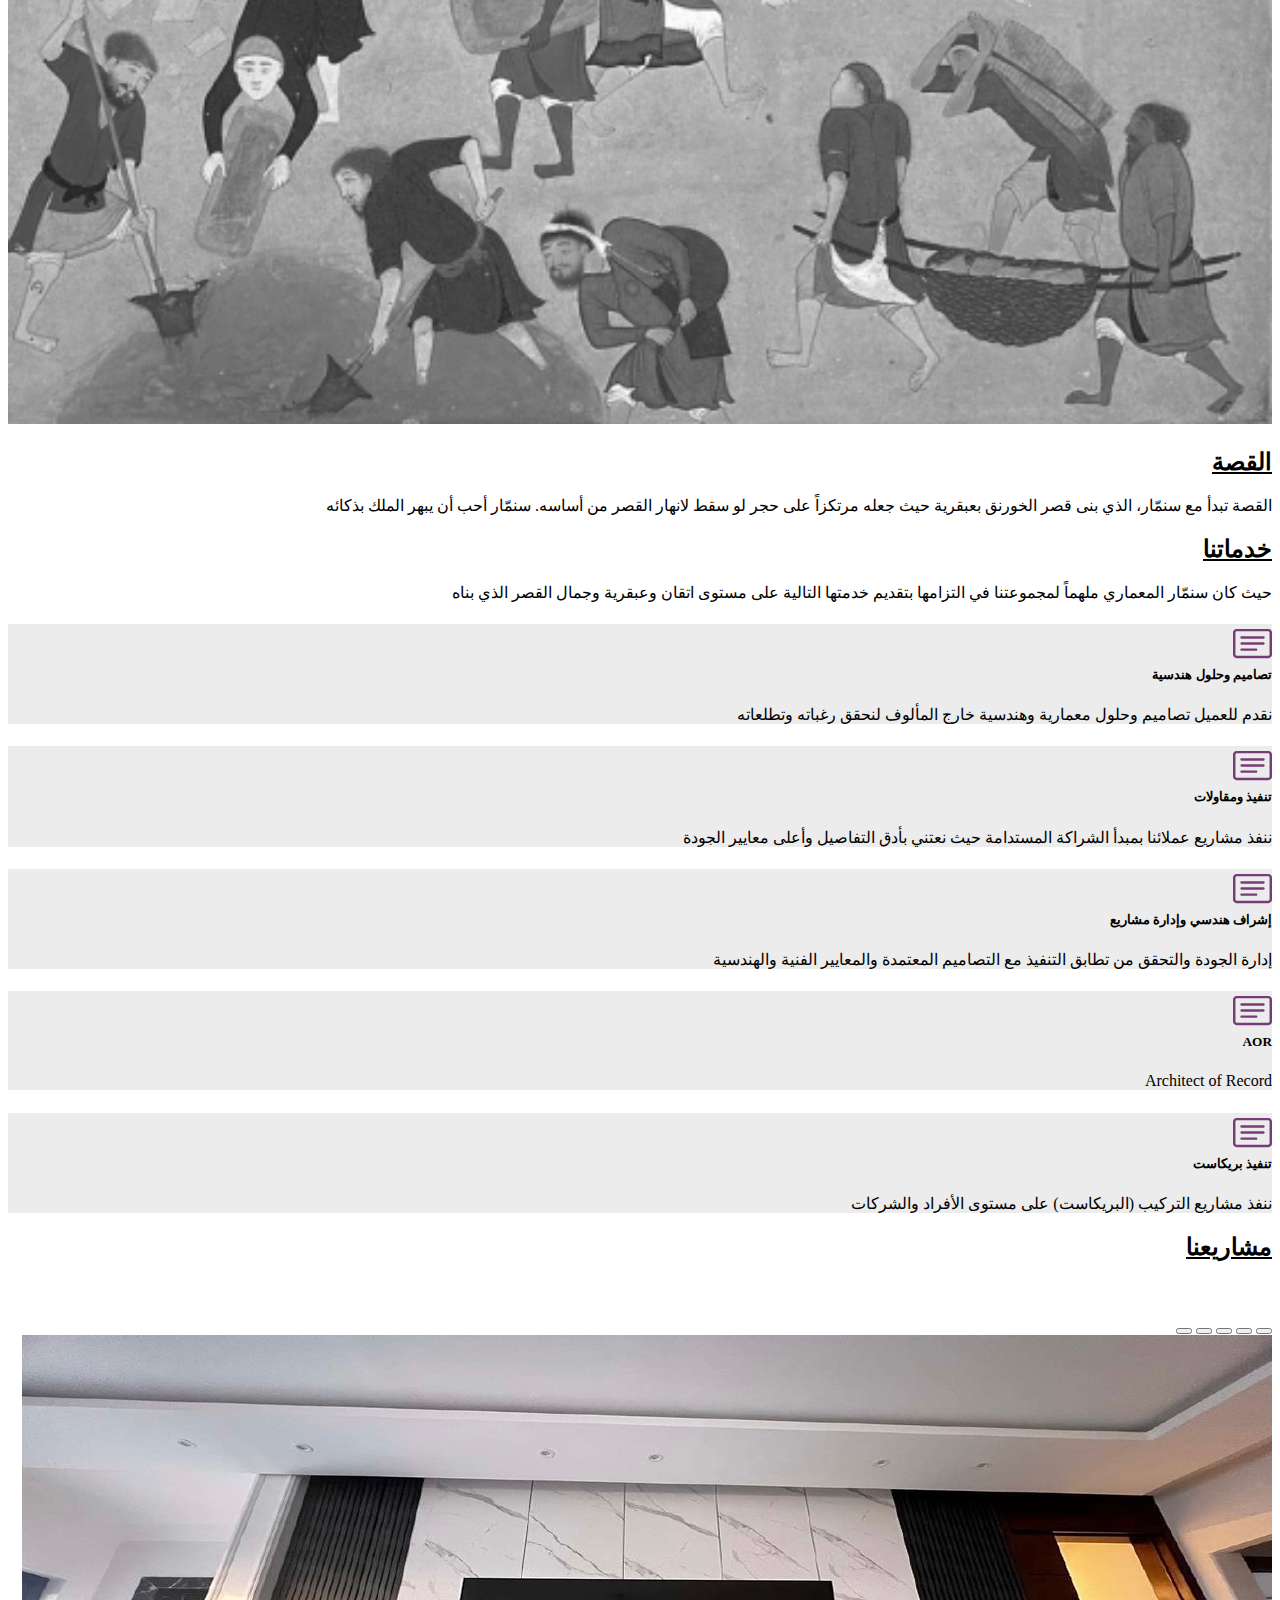
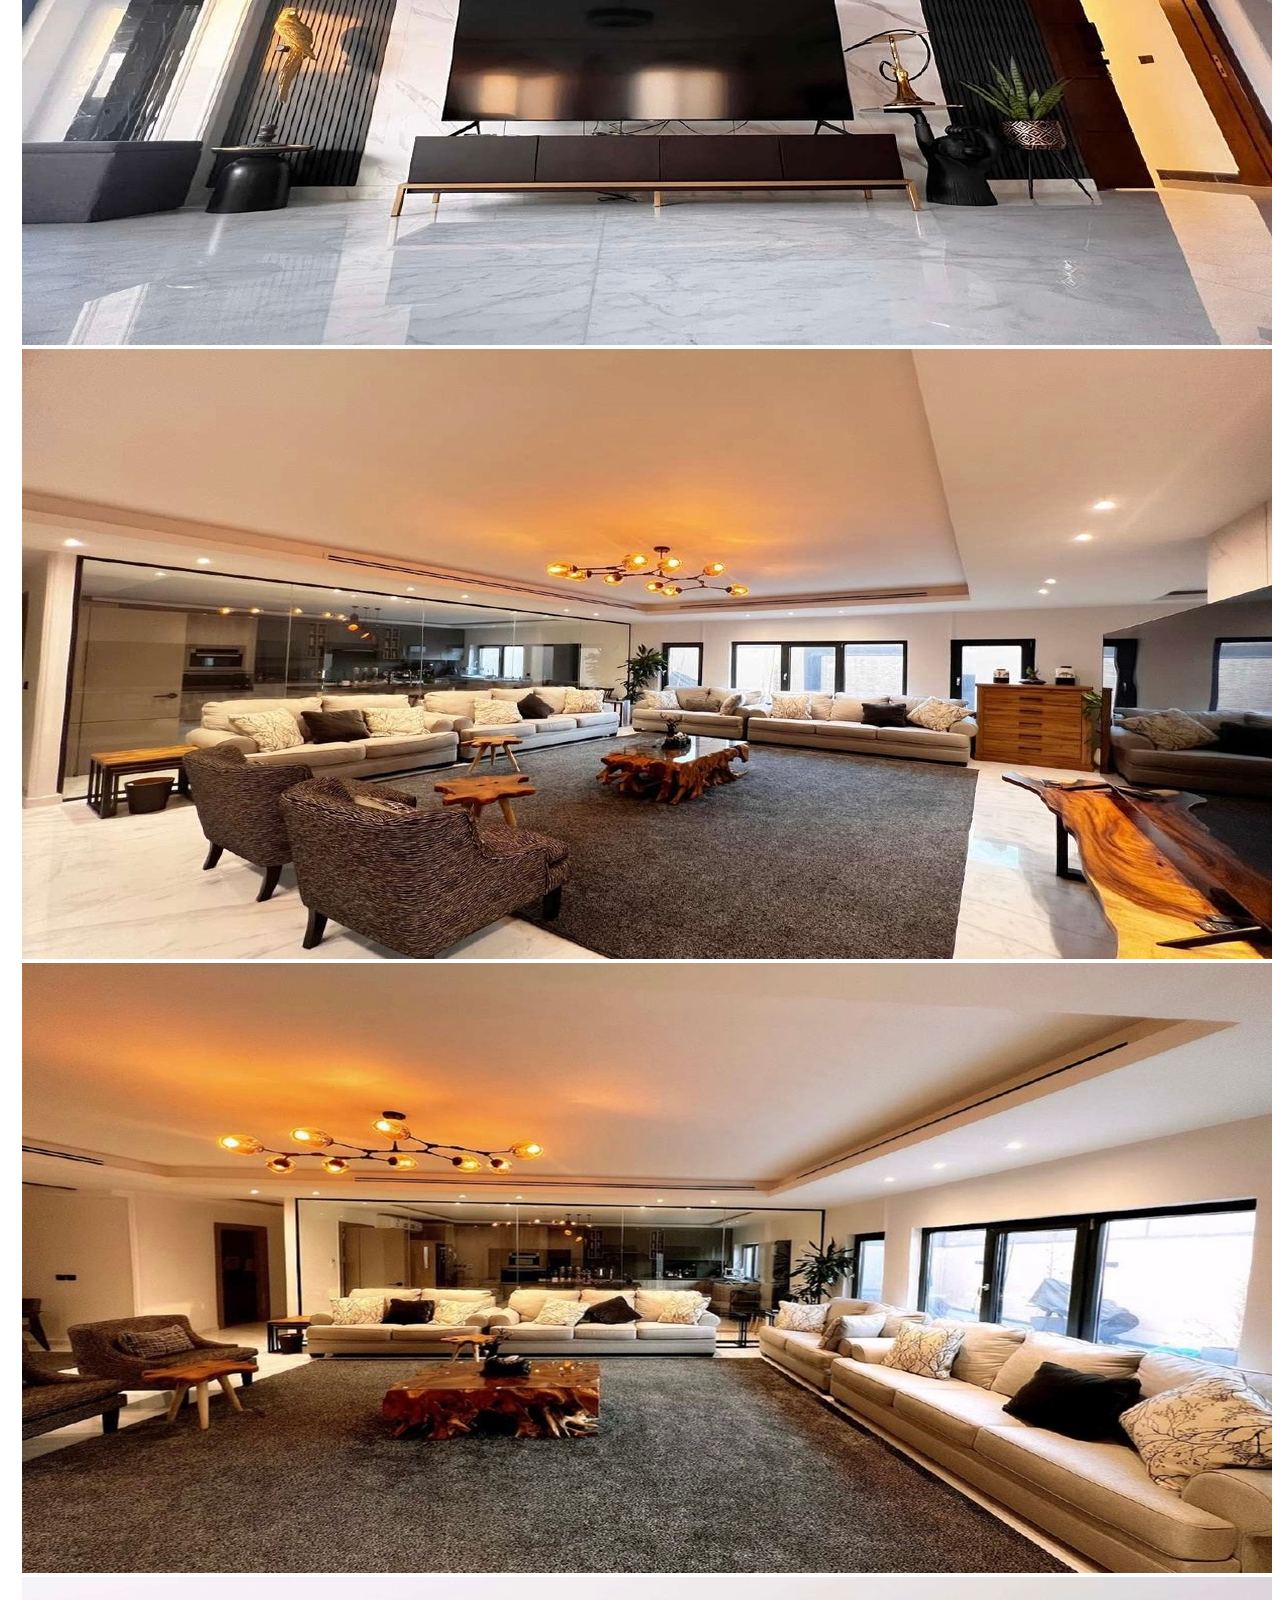
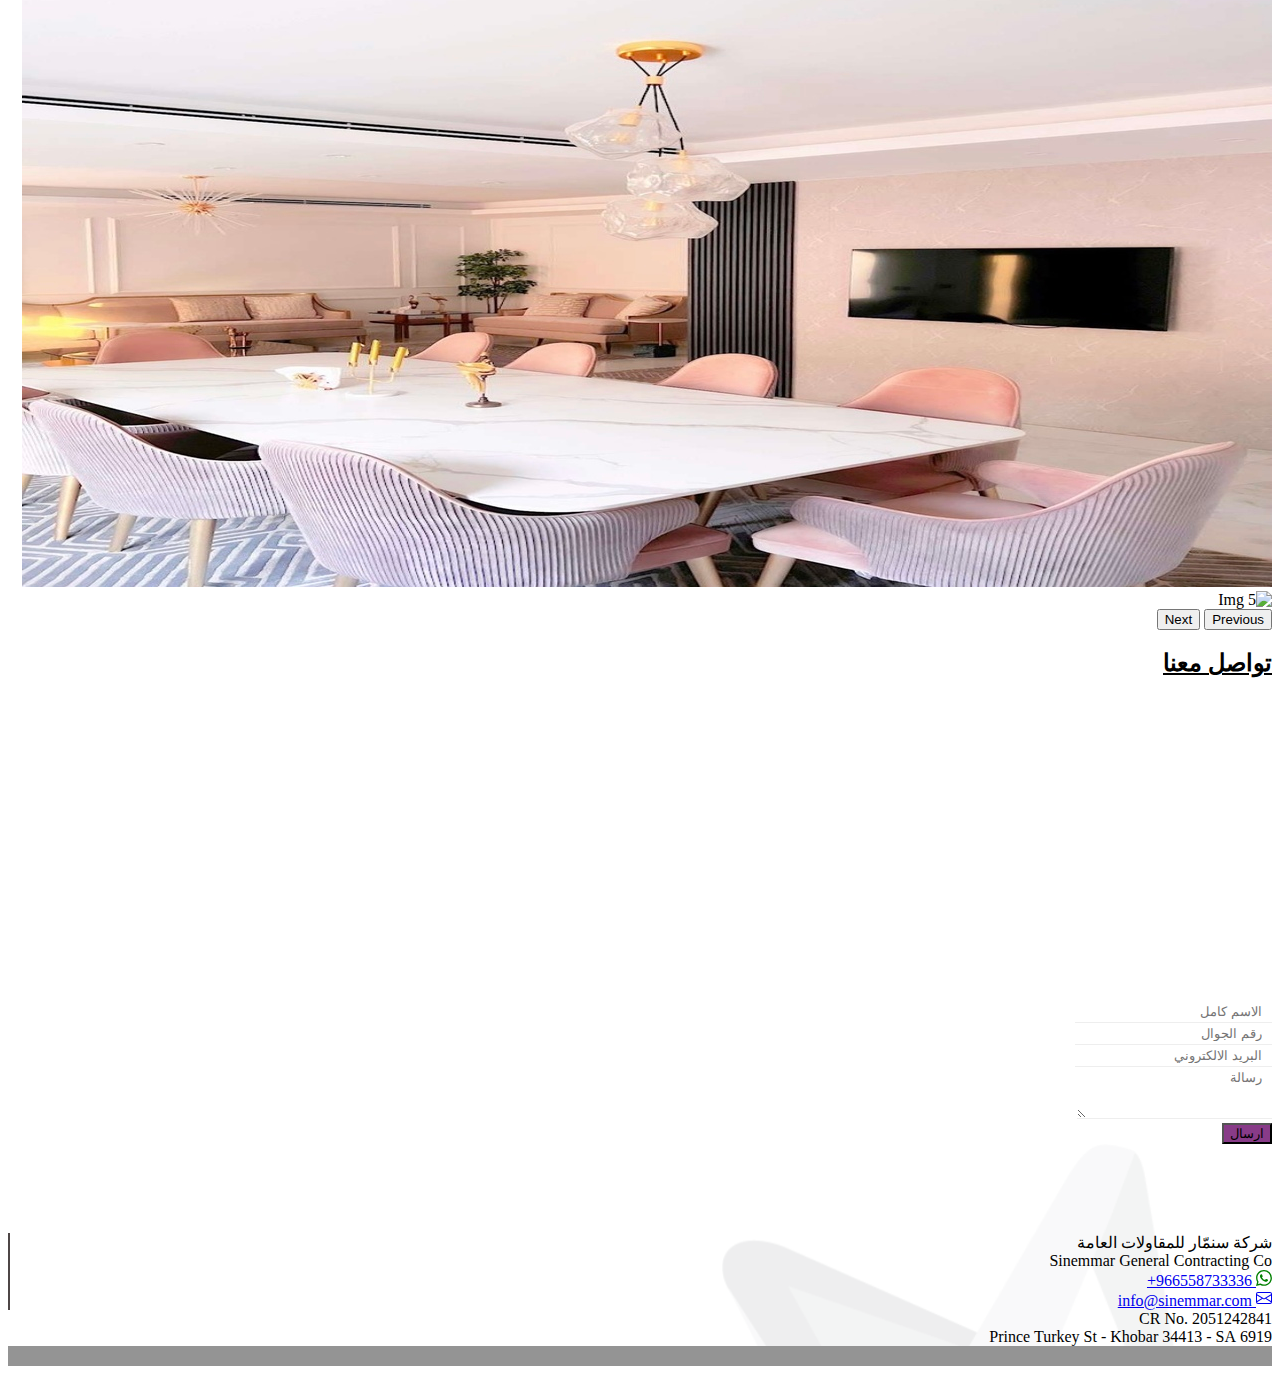
==== commit eb76b57e: "story" ====
--- a/index.html
+++ b/index.html
@@ -146,7 +146,7 @@
             <p class="lead text-end ">
               القصة تبدأ مع سنمّار، الذي بنى قصر الخورنق بعبقرية حيث جعله مرتكزاً
               على حجر لو سقط لانهار القصر من أساسه. سنمّار أحب أن يبهر الملك
-              بذكائه ، فانتهى به الأمر مغدورا أمام القصر الذي بناه
+بذكائه
             </p>
             <div class="d-grid gap-2 d-md-flex justify-content-md-start"></div>
           </div>
@@ -375,7 +375,8 @@
           
           <div class="col-lg-8">
             <div>
-              <form action="https://formsubmit.co/b283be1abea5ff208fe7b72daa873936" method="POST">
+              <form action="https://formsubmit.co/info@sinemmar.com" method="POST">
+                <input type="hidden" name="_next" value="http://www.sinemmar.com/thanksAR.html">
                 <div class="form-group">
                   <div class="mb-3">
                     <input
--- a/assets/css/style.css
+++ b/assets/css/style.css
@@ -137,61 +137,17 @@
 }
 
 
-
-
-/* .black-layer {
-    position:absolute;
-    width:100%;
-    height: 100%;
-    background-color:rgba(0, 0, 0, 0.6);
-    color:white;
-    bottom:0;
-    left:0;
-    z-index:5;
-} */
-/* .hovered-image {
-    position:relative;
-    width: 80%;
-    height: 500px;
-} */
-/* .project-div{
-    position:relative;
-    width: 97%;
-    height: 500px;
-}
-.project-hovered-image {
-    position:relative;
-    width: 50%;
-    height: 450px;
-}
-.image-full-dimensions {
-    width: 100%;
-    height: 100%
-} */
-/* .hidden{
-    display: none;
-}
-.show{
-    display: block;
+.large-text{
+    font-size: 35px;
+    color: #883B88;
 }
 
-.nopadding {
-    padding-left: 0 !important;
-    padding-right: 0 !important;
- }
- 
- .mo{
-    margin-left: 95%;
- }
- .po{
-    margin-left: 50%;
- }
- 
- 
-.text-black{
-    text-decoration: none;
+.middle-text {
+    font-size: 20px;
+    color: #883B88;
 }
-
-
-
+.small-icon {
+    font-size: 24px;
+    color:grey;
+}
           